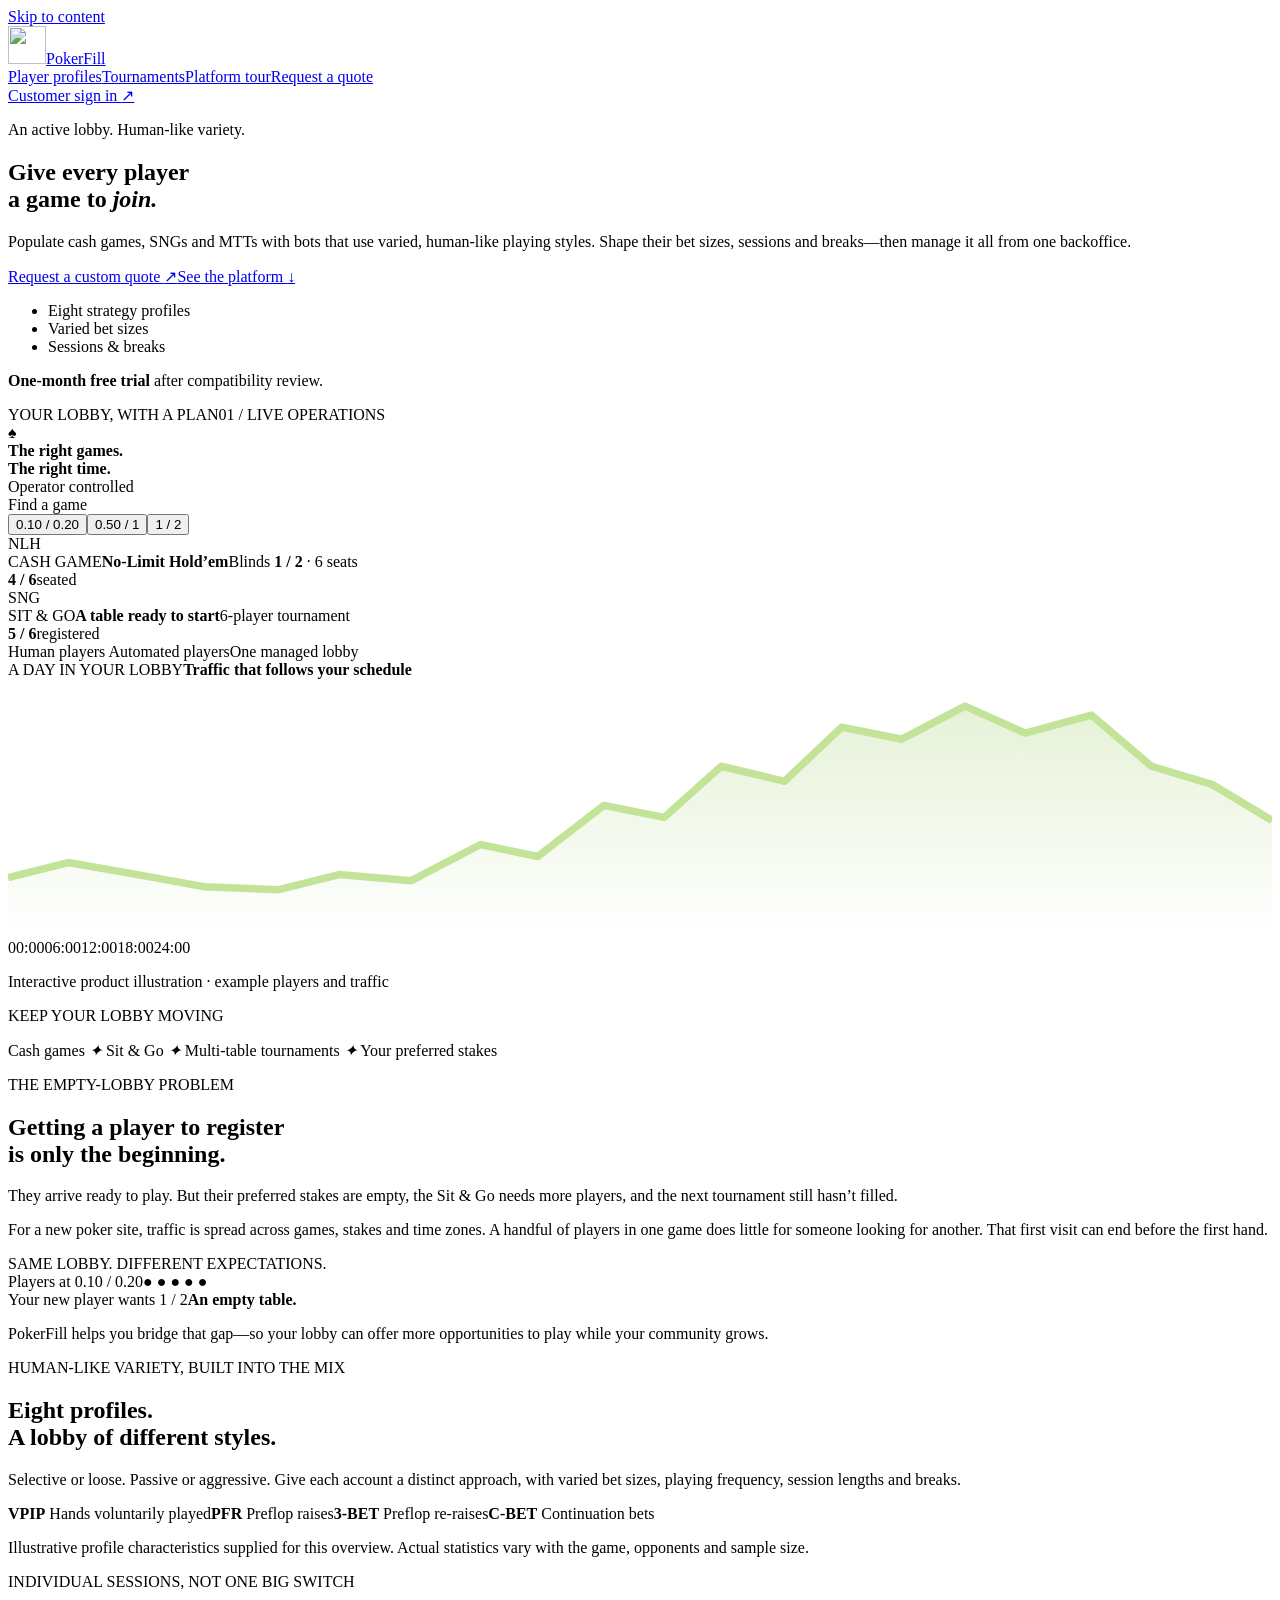
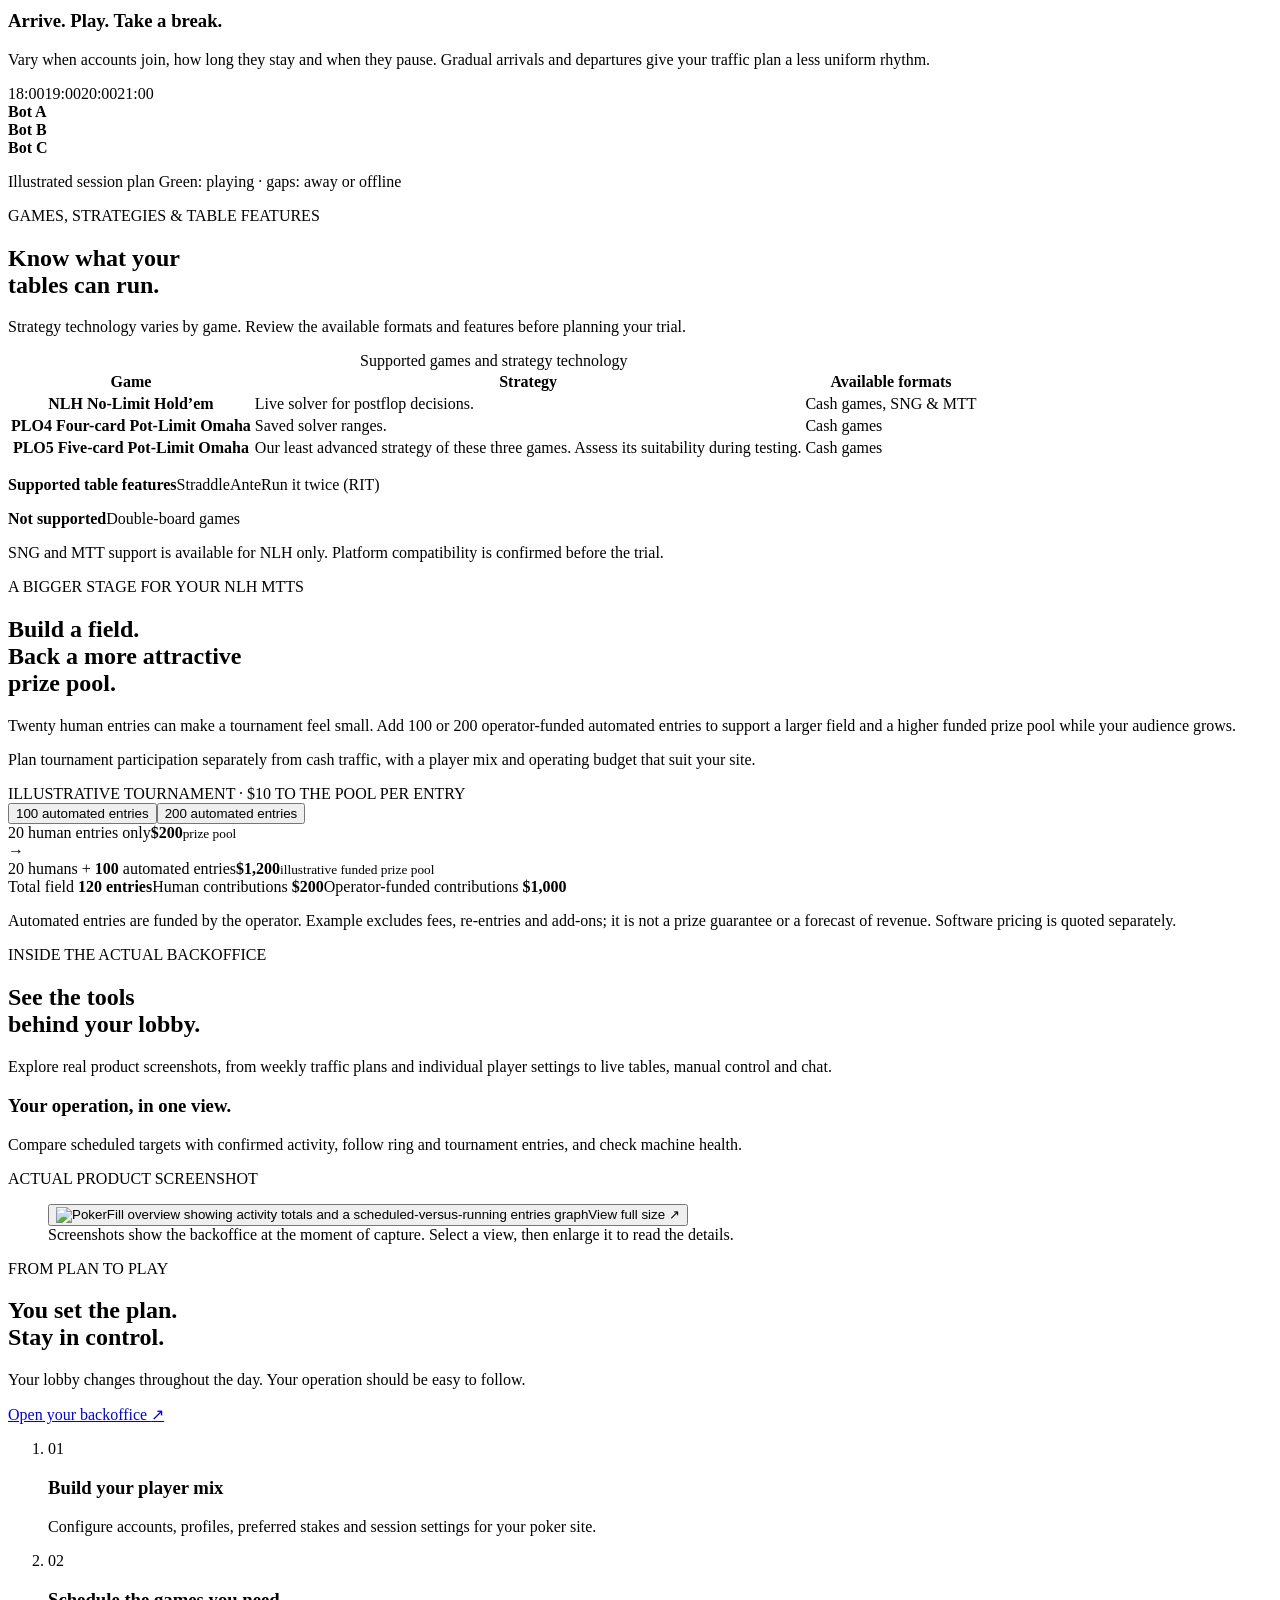
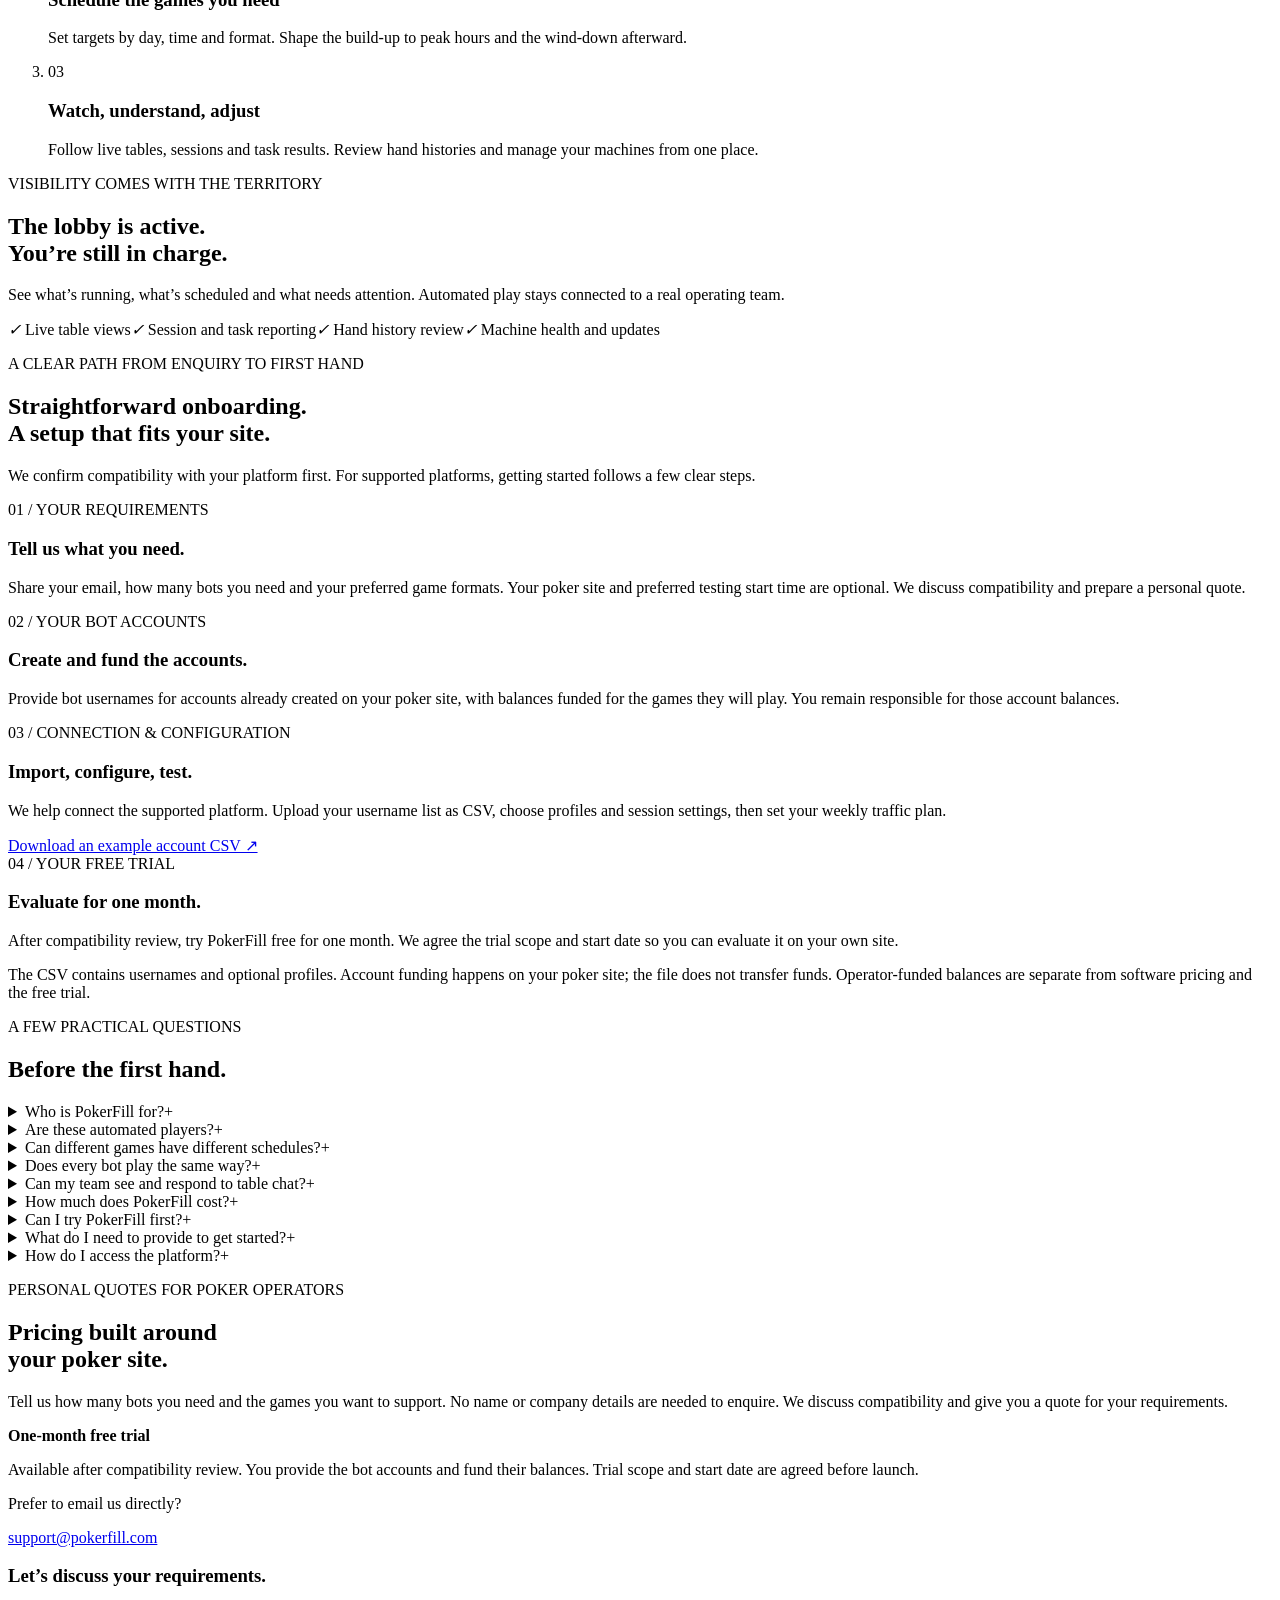
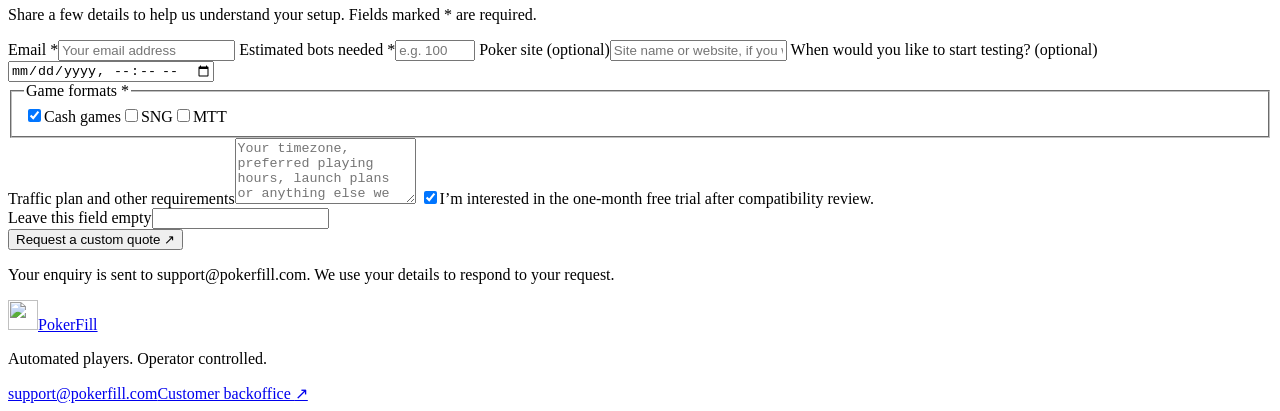
==== frontend/index.html @ 76bcf11e "Simplify public enquiries and describe supported poker formats" ====
<!doctype html>
<html lang="en">
<head>
  <meta charset="utf-8">
  <meta name="viewport" content="width=device-width, initial-scale=1">
  <meta name="theme-color" content="#163f35">
  <meta name="description" content="PokerFill helps poker operators build an active lobby with configurable automated players, varied strategy profiles and scheduled traffic across cash games, SNGs and MTTs.">
  <title>PokerFill — Give every player a game to join</title>
  <link rel="icon" href="/mark.svg" type="image/svg+xml">
  <link rel="stylesheet" href="/home.css?v=20261104.requirements3">
  <script src="/home.js?v=20261104.requirements3" defer></script>
  <link rel="stylesheet" href="/home-showcase.css?v=20261104.requirements3">
  <script src="/home-showcase.js?v=20261104.requirements3" defer></script>
  <link rel="stylesheet" href="/home-screens.css?v=20261104.requirements3">
  <script src="/home-screens.js?v=20261104.requirements3" defer></script>
  <link rel="stylesheet" href="/home-contact.css?v=20261104.requirements3">
  <script type="module" src="/home-contact.js?v=20261104.requirements3"></script>
</head>
<body>
  <a class="skip-link" href="#main">Skip to content</a>
  <header class="site-header wrap">
    <a class="wordmark" href="/" aria-label="PokerFill home"><img src="/mark.svg" alt="" width="38" height="38"><span>PokerFill</span></a>
    <nav aria-label="Main navigation"><a href="#profiles">Player profiles</a><a href="#tournaments">Tournaments</a><a href="#platform">Platform tour</a><a href="#contact">Request a quote</a></nav>
    <a class="sign-in" href="/backoffice">Customer sign in <span aria-hidden="true">↗</span></a>
  </header>
  <main id="main">
    <section class="hero wrap" aria-labelledby="hero-title">
      <div class="hero-copy">
        <p class="eyebrow"><span class="status-dot"></span> An active lobby. Human-like variety.</p>
        <h1 id="hero-title">Give every player<br>a game to <em>join.</em></h1>
        <p class="hero-description">Populate cash games, SNGs and MTTs with bots that use varied, human-like playing styles. Shape their bet sizes, sessions and breaks—then manage it all from one backoffice.</p>
        <div class="hero-actions"><a class="button primary" href="#contact">Request a custom quote <span aria-hidden="true">↗</span></a><a class="text-link" href="#platform">See the platform <span aria-hidden="true">↓</span></a></div>
        <ul class="hero-benefits"><li>Eight strategy profiles</li><li>Varied bet sizes</li><li>Sessions &amp; breaks</li></ul><p class="hero-note"><strong>One-month free trial</strong> after compatibility review.</p>
      </div>
      <div class="hero-visual" aria-label="Illustration of a populated poker lobby">
        <div class="visual-caption"><span>YOUR LOBBY, WITH A PLAN</span><span class="caption-line"></span><span>01 / LIVE OPERATIONS</span></div>
        <div class="lobby-demo">
          <div class="demo-header"><div class="demo-mark" aria-hidden="true">♠</div><div><strong>The right games.<br>The right time.</strong></div><span class="demo-badge"><span class="status-dot"></span> Operator controlled</span></div>
          <div class="demo-selector"><span>Find a game</span><div role="group" aria-label="Illustrated lobby stakes"><button type="button" data-stake="0.10 / 0.20" aria-pressed="false">0.10 / 0.20</button><button type="button" data-stake="0.50 / 1" aria-pressed="false">0.50 / 1</button><button type="button" data-stake="1 / 2" aria-pressed="true">1 / 2</button></div></div>
          <div class="demo-table"><div class="mini-table" aria-hidden="true"><i></i><i></i><i></i><i></i><i></i><i></i><span>NLH</span></div><div><span class="table-kind">CASH GAME</span><strong>No-Limit Hold’em</strong><span class="table-description">Blinds <b data-demo-stake>1 / 2</b> · 6 seats</span></div><div class="table-state"><strong>4 / 6</strong><span>seated</span></div></div>
          <div class="demo-table"><div class="mini-table tournament" aria-hidden="true"><i></i><i></i><i></i><i></i><i></i><i></i><span>SNG</span></div><div><span class="table-kind">SIT &amp; GO</span><strong>A table ready to start</strong><span class="table-description">6-player tournament</span></div><div class="table-state"><strong>5 / 6</strong><span>registered</span></div></div>
          <div class="demo-legend"><span><i class="human-dot"></i> Human players</span><span><i class="bot-dot"></i> Automated players</span><span>One managed lobby</span></div>
          <div class="traffic-preview"><div><span class="table-kind">A DAY IN YOUR LOBBY</span><strong>Traffic that follows your schedule</strong></div><svg viewBox="0 0 420 85" role="img" aria-label="Illustrated traffic rising toward evening peak hours"><defs><linearGradient id="traffic-fill" x1="0" y1="0" x2="0" y2="1"><stop stop-color="#b7d98c" stop-opacity=".35"/><stop offset="1" stop-color="#b7d98c" stop-opacity="0"/></linearGradient></defs><path d="M0 66 20 61 43 65 65 69 90 70 110 65 134 67 157 55 176 59 198 42 218 46 237 29 258 34 277 16 297 20 318 9 338 18 360 12 380 29 400 35 420 47V85H0Z" fill="url(#traffic-fill)"/><path d="M0 66 20 61 43 65 65 69 90 70 110 65 134 67 157 55 176 59 198 42 218 46 237 29 258 34 277 16 297 20 318 9 338 18 360 12 380 29 400 35 420 47" fill="none" stroke="#c3e498" stroke-width="2.5" stroke-linejoin="round"/></svg><div class="chart-times"><span>00:00</span><span>06:00</span><span>12:00</span><span>18:00</span><span>24:00</span></div></div>
        </div>
        <p class="illustration-note">Interactive product illustration · example players and traffic</p>
      </div>
    </section>
    <div class="format-strip"><div class="wrap"><span>KEEP YOUR LOBBY MOVING</span><p>Cash games <i>✦</i> Sit &amp; Go <i>✦</i> Multi-table tournaments <i>✦</i> Your preferred stakes</p></div></div>
    <section id="opportunity" class="opportunity wrap section-space">
      <div class="section-intro"><p class="eyebrow">THE EMPTY-LOBBY PROBLEM</p><h2>Getting a player to register<br>is only the beginning.</h2></div>
      <div class="opportunity-body"><p class="large-copy">They arrive ready to play. But their preferred stakes are empty, the Sit &amp; Go needs more players, and the next tournament still hasn’t filled.</p><p>For a new poker site, traffic is spread across games, stakes and time zones. A handful of players in one game does little for someone looking for another. That first visit can end before the first hand.</p><div class="stake-story"><span class="story-label">SAME LOBBY. DIFFERENT EXPECTATIONS.</span><div><span>Players at 0.10 / 0.20</span><span class="story-seats" aria-label="Five players">● ● ● ● ●</span></div><div><span>Your new player wants 1 / 2</span><strong>An empty table.</strong></div></div><p class="opportunity-answer">PokerFill helps you bridge that gap—so your lobby can offer more opportunities to play while your community grows.</p></div>
    </section>
    <section id="profiles" class="profiles-section wrap section-space">
      <div class="platform-heading"><div><p class="eyebrow">HUMAN-LIKE VARIETY, BUILT INTO THE MIX</p><h2>Eight profiles.<br>A lobby of different styles.</h2></div><p>Selective or loose. Passive or aggressive. Give each account a distinct approach, with varied bet sizes, playing frequency, session lengths and breaks.</p></div>
      <div class="profile-key"><span><i class="metric-0"></i><b>VPIP</b> Hands voluntarily played</span><span><i class="metric-1"></i><b>PFR</b> Preflop raises</span><span><i class="metric-2"></i><b>3-BET</b> Preflop re-raises</span><span><i class="metric-3"></i><b>C-BET</b> Continuation bets</span></div>
      <div id="profile-catalog" class="profile-catalog"></div>
      <p class="example-note">Illustrative profile characteristics supplied for this overview. Actual statistics vary with the game, opponents and sample size.</p>
      <div class="session-rhythm"><div><p class="eyebrow">INDIVIDUAL SESSIONS, NOT ONE BIG SWITCH</p><h3>Arrive. Play. Take a break.</h3><p>Vary when accounts join, how long they stay and when they pause. Gradual arrivals and departures give your traffic plan a less uniform rhythm.</p></div><div class="rhythm-timeline" aria-label="Illustrative account sessions with breaks"><div class="rhythm-times"><span>18:00</span><span>19:00</span><span>20:00</span><span>21:00</span></div><div><b>Bot A</b><span><i class="rhythm-session ra"></i><i class="rhythm-session rb"></i></span></div><div><b>Bot B</b><span><i class="rhythm-session rc"></i><i class="rhythm-session rd"></i></span></div><div><b>Bot C</b><span><i class="rhythm-session re"></i><i class="rhythm-session rf"></i></span></div><p>Illustrated session plan <span>Green: playing · gaps: away or offline</span></p></div></div>
    </section>
    <section id="game-support" class="game-support wrap section-space" aria-labelledby="game-support-title">
      <div class="platform-heading"><div><p class="eyebrow">GAMES, STRATEGIES &amp; TABLE FEATURES</p><h2 id="game-support-title">Know what your<br>tables can run.</h2></div><p>Strategy technology varies by game. Review the available formats and features before planning your trial.</p></div>
      <div class="game-support-table"><table><caption class="support-caption">Supported games and strategy technology</caption><thead><tr><th scope="col">Game</th><th scope="col">Strategy</th><th scope="col">Available formats</th></tr></thead><tbody>
        <tr><th scope="row">NLH <span>No-Limit Hold’em</span></th><td>Live solver for postflop decisions.</td><td>Cash games, SNG &amp; MTT</td></tr>
        <tr><th scope="row">PLO4 <span>Four-card Pot-Limit Omaha</span></th><td>Saved solver ranges.</td><td>Cash games</td></tr>
        <tr><th scope="row">PLO5 <span>Five-card Pot-Limit Omaha</span></th><td>Our least advanced strategy of these three games. Assess its suitability during testing.</td><td>Cash games</td></tr>
      </tbody></table></div>
      <div class="support-features"><p><strong>Supported table features</strong><span>Straddle</span><span>Ante</span><span>Run it twice (RIT)</span></p><p class="support-limit"><strong>Not supported</strong><span>Double-board games</span></p></div>
      <p class="support-note">SNG and MTT support is available for NLH only. Platform compatibility is confirmed before the trial.</p>
    </section>
    <section id="tournaments" class="mtt-section"><div class="wrap mtt-layout"><div><p class="eyebrow">A BIGGER STAGE FOR YOUR NLH MTTS</p><h2>Build a field.<br>Back a more attractive<br>prize pool.</h2><p>Twenty human entries can make a tournament feel small. Add 100 or 200 operator-funded automated entries to support a larger field and a higher funded prize pool while your audience grows.</p><p>Plan tournament participation separately from cash traffic, with a player mix and operating budget that suit your site.</p></div><div class="mtt-calculator"><span class="table-kind">ILLUSTRATIVE TOURNAMENT · $10 TO THE POOL PER ENTRY</span><div class="mtt-options" role="group" aria-label="Example operator-funded entries"><button type="button" data-mtt-bots="100" aria-pressed="true">100 automated entries</button><button type="button" data-mtt-bots="200" aria-pressed="false">200 automated entries</button></div><div class="mtt-comparison"><div><span>20 human entries only</span><strong>$200</strong><small>prize pool</small></div><span class="mtt-arrow" aria-hidden="true">→</span><div class="mtt-total" aria-live="polite"><span>20 humans + <b data-mtt-count>100</b> automated entries</span><strong data-mtt-pool>$1,200</strong><small>illustrative funded prize pool</small></div></div><div class="mtt-breakdown" aria-live="polite"><span>Total field <b><span data-mtt-field>120</span> entries</b></span><span>Human contributions <b>$200</b></span><span>Operator-funded contributions <b data-mtt-funding>$1,000</b></span></div><p class="mtt-note">Automated entries are funded by the operator. Example excludes fees, re-entries and add-ons; it is not a prize guarantee or a forecast of revenue. Software pricing is quoted separately.</p></div></div></section>
    <section id="platform" class="product-tour wrap section-space">
      <div class="platform-heading"><div><p class="eyebrow">INSIDE THE ACTUAL BACKOFFICE</p><h2>See the tools<br>behind your lobby.</h2></div><p>Explore real product screenshots, from weekly traffic plans and individual player settings to live tables, manual control and chat.</p></div>
      <div id="screenshot-tabs" class="screen-tabs" role="tablist" aria-label="Backoffice screenshots"></div>
      <section id="screenshot-panel" class="screen-panel" role="tabpanel" aria-labelledby="screen-tab-overview">
        <div class="screen-panel-heading"><div><h3 id="screenshot-title">Your operation, in one view.</h3><p id="screenshot-description">Compare scheduled targets with confirmed activity, follow ring and tournament entries, and check machine health.</p></div><span>ACTUAL PRODUCT SCREENSHOT</span></div>
        <figure><button type="button" id="screenshot-open" class="screen-open" aria-label="Enlarge overview screenshot"><img id="screenshot-image" src="/product-shots/overview.png" alt="PokerFill overview showing activity totals and a scheduled-versus-running entries graph" width="2344" height="1768" loading="lazy" decoding="async"><span aria-hidden="true">View full size ↗</span></button><figcaption>Screenshots show the backoffice at the moment of capture. Select a view, then enlarge it to read the details.</figcaption></figure>
        <noscript><p class="screenshot-noscript">View the <a href="/product-shots/overview.png">overview</a>, <a href="/product-shots/weekly_schedule.png">weekly schedule</a>, <a href="/product-shots/live_table_manual_control_on.png">manual controls</a> or <a href="/product-shots/chat.png">chat page</a> in full size.</p></noscript>
      </section>
      <dialog id="screenshot-dialog" class="screenshot-dialog" aria-labelledby="screenshot-dialog-title"><header><h3 id="screenshot-dialog-title">Overview</h3><button type="button" id="screenshot-close" autofocus>Close ×</button></header><div id="screenshot-viewport" class="screenshot-viewport" tabindex="0" aria-label="Screenshot, scroll to inspect when zoomed"><img id="screenshot-full" alt=""></div><footer><button type="button" id="screenshot-prev">← Previous</button><p id="screenshot-position" aria-live="polite">1 / 8</p><button type="button" id="screenshot-next">Next →</button><button type="button" id="screenshot-zoom" aria-pressed="false">Zoom in</button></footer></dialog>
    </section>
    <section id="how-it-works" class="workflow wrap section-space"><div class="workflow-intro"><p class="eyebrow">FROM PLAN TO PLAY</p><h2>You set the plan.<br>Stay in control.</h2><p>Your lobby changes throughout the day. Your operation should be easy to follow.</p><a class="text-link" href="/backoffice">Open your backoffice <span aria-hidden="true">↗</span></a></div><ol class="workflow-steps"><li><span>01</span><div><h3>Build your player mix</h3><p>Configure accounts, profiles, preferred stakes and session settings for your poker site.</p></div></li><li><span>02</span><div><h3>Schedule the games you need</h3><p>Set targets by day, time and format. Shape the build-up to peak hours and the wind-down afterward.</p></div></li><li><span>03</span><div><h3>Watch, understand, adjust</h3><p>Follow live tables, sessions and task results. Review hand histories and manage your machines from one place.</p></div></li></ol></section>
    <section class="control-section"><div class="wrap control-inner"><div><p class="eyebrow">VISIBILITY COMES WITH THE TERRITORY</p><h2>The lobby is active.<br>You’re still in charge.</h2><p>See what’s running, what’s scheduled and what needs attention. Automated play stays connected to a real operating team.</p></div><div class="control-list"><span><i aria-hidden="true">✓</i> Live table views</span><span><i aria-hidden="true">✓</i> Session and task reporting</span><span><i aria-hidden="true">✓</i> Hand history review</span><span><i aria-hidden="true">✓</i> Machine health and updates</span></div></div></section>
    <section id="getting-started" class="onboarding"><div class="wrap"><div class="onboarding-heading"><div><p class="eyebrow">A CLEAR PATH FROM ENQUIRY TO FIRST HAND</p><h2>Straightforward onboarding.<br>A setup that fits your site.</h2></div><p>We confirm compatibility with your platform first. For supported platforms, getting started follows a few clear steps.</p></div><div class="onboarding-grid">
      <article><span>01 / YOUR REQUIREMENTS</span><h3>Tell us what you need.</h3><p>Share your email, how many bots you need and your preferred game formats. Your poker site and preferred testing start time are optional. We discuss compatibility and prepare a personal quote.</p></article>
      <article><span>02 / YOUR BOT ACCOUNTS</span><h3>Create and fund the accounts.</h3><p>Provide bot usernames for accounts already created on your poker site, with balances funded for the games they will play. You remain responsible for those account balances.</p></article>
      <article><span>03 / CONNECTION &amp; CONFIGURATION</span><h3>Import, configure, test.</h3><p>We help connect the supported platform. Upload your username list as CSV, choose profiles and session settings, then set your weekly traffic plan.</p><a href="/bot-account-template.csv" download="pokerfill-bot-accounts.csv">Download an example account CSV ↗</a></article>
      <article><span>04 / YOUR FREE TRIAL</span><h3>Evaluate for one month.</h3><p>After compatibility review, try PokerFill free for one month. We agree the trial scope and start date so you can evaluate it on your own site.</p></article>
      </div><p class="onboarding-note">The CSV contains usernames and optional profiles. Account funding happens on your poker site; the file does not transfer funds. Operator-funded balances are separate from software pricing and the free trial.</p></div></section>
    <section class="faq wrap section-space"><div><p class="eyebrow">A FEW PRACTICAL QUESTIONS</p><h2>Before the first hand.</h2></div><div class="faq-items"><details><summary>Who is PokerFill for?<span aria-hidden="true">+</span></summary><p>Poker site operators who need to support game availability while building their human player base, or fill gaps across particular games, stakes and hours.</p></details><details><summary>Are these automated players?<span aria-hidden="true">+</span></summary><p>Yes. PokerFill manages poker bots with configurable strategy profiles and operating schedules. The operator controls their deployment and how automated players are presented to the site’s customers.</p></details><details><summary>Can different games have different schedules?<span aria-hidden="true">+</span></summary><p>Yes. Cash games, Sit &amp; Go and MTTs have separate weekly targets. Account settings and stake bands let you tune where your automated players participate.</p></details><details><summary>Does every bot play the same way?<span aria-hidden="true">+</span></summary><p>No. Accounts can use different strategy profiles, betting styles, playing frequencies and session settings. You can build a varied player mix rather than one uniform style.</p></details><details><summary>Can my team see and respond to table chat?<span aria-hidden="true">+</span></summary><p>Yes. Your team can read table chat, receive notifications of human messages, and instruct a selected bot to send a reply at its table.</p></details><details><summary>How much does PokerFill cost?<span aria-hidden="true">+</span></summary><p>We provide a personal quote after discussing your platform, the number of bots you need, the games and stakes you want to support, and your traffic plan. Contact us with your requirements to discuss pricing.</p></details><details><summary>Can I try PokerFill first?<span aria-hidden="true">+</span></summary><p>Yes. A one-month free trial is available after compatibility review. We agree the scope and start date before launch. You provide the bot accounts and fund their balances; those funds are separate from the free trial.</p></details><details><summary>What do I need to provide to get started?<span aria-hidden="true">+</span></summary><p>Your poker platform details, a list of bot usernames for accounts created and funded on your site, and your preferred games, stakes and traffic plan. We confirm compatibility first, help with the connection, and use the backoffice CSV import to add the accounts.</p></details><details><summary>How do I access the platform?<span aria-hidden="true">+</span></summary><p>Existing customers can use Customer sign in. Backoffice access is assigned by an administrator and scoped to your customer account and poker site.</p></details></div></section>
    <section id="contact" class="quote-section wrap"><div class="quote-layout"><div class="quote-copy"><p class="eyebrow">PERSONAL QUOTES FOR POKER OPERATORS</p><h2>Pricing built around<br>your poker site.</h2><p>Tell us how many bots you need and the games you want to support. No name or company details are needed to enquire. We discuss compatibility and give you a quote for your requirements.</p><div class="trial-callout"><strong>One-month free trial</strong><p>Available after compatibility review. You provide the bot accounts and fund their balances. Trial scope and start date are agreed before launch.</p></div><p>Prefer to email us directly?</p><a class="quote-email" href="mailto:support@pokerfill.com">support@pokerfill.com</a></div>
      <form id="quote-form" class="quote-form"><h3>Let’s discuss your requirements.</h3><p>Share a few details to help us understand your setup. Fields marked * are required.</p><div class="quote-fields">
        <label>Email *<input name="contact_email" type="email" autocomplete="email" required maxlength="150" placeholder="Your email address"></label>
        <label>Estimated bots needed *<input name="bots" type="number" required min="1" max="100000" step="1" placeholder="e.g. 100"></label>
        <label>Poker site (optional)<input name="site" maxlength="120" placeholder="Site name or website, if you wish to share"></label>
        <label>When would you like to start testing? (optional)<input name="preferred_start" type="datetime-local"><small id="quote-timezone"></small></label>
      </div><fieldset><legend>Game formats *</legend><div class="quote-games"><label><input type="checkbox" name="games" value="Cash games" checked>Cash games</label><label><input type="checkbox" name="games" value="SNG">SNG</label><label><input type="checkbox" name="games" value="MTT">MTT</label></div></fieldset>
      <label class="quote-notes" for="quote-notes">Traffic plan and other requirements<textarea id="quote-notes" name="notes" rows="4" maxlength="1500" placeholder="Your timezone, preferred playing hours, launch plans or anything else we should know."></textarea></label>
      <label class="quote-trial"><input type="checkbox" name="trial" checked>I’m interested in the one-month free trial after compatibility review.</label>
      <div class="quote-honeypot" aria-hidden="true"><label>Leave this field empty<input name="website" tabindex="-1" autocomplete="off"></label></div>
      <p id="quote-error" role="alert" hidden>Select at least one game format.</p><button class="quote-submit" type="submit">Request a custom quote ↗</button><p class="quote-mail-note">Your enquiry is sent to support@pokerfill.com. We use your details to respond to your request.</p><p id="quote-status" role="status" hidden></p><a id="quote-email-draft" href="mailto:support@pokerfill.com" hidden>Email your enquiry directly</a>
      <noscript><p class="quote-mail-note">Email your bot count and requirements to <a href="mailto:support@pokerfill.com">support@pokerfill.com</a>.</p></noscript></form></div></section>
  </main>
  <footer class="site-footer wrap"><a class="wordmark" href="/"><img src="/mark.svg" alt="" width="30" height="30"><span>PokerFill</span></a><p>Automated players. Operator controlled.</p><a class="quote-footer-email" href="mailto:support@pokerfill.com">support@pokerfill.com</a><a href="/backoffice">Customer backoffice <span aria-hidden="true">↗</span></a></footer>
</body>
</html>
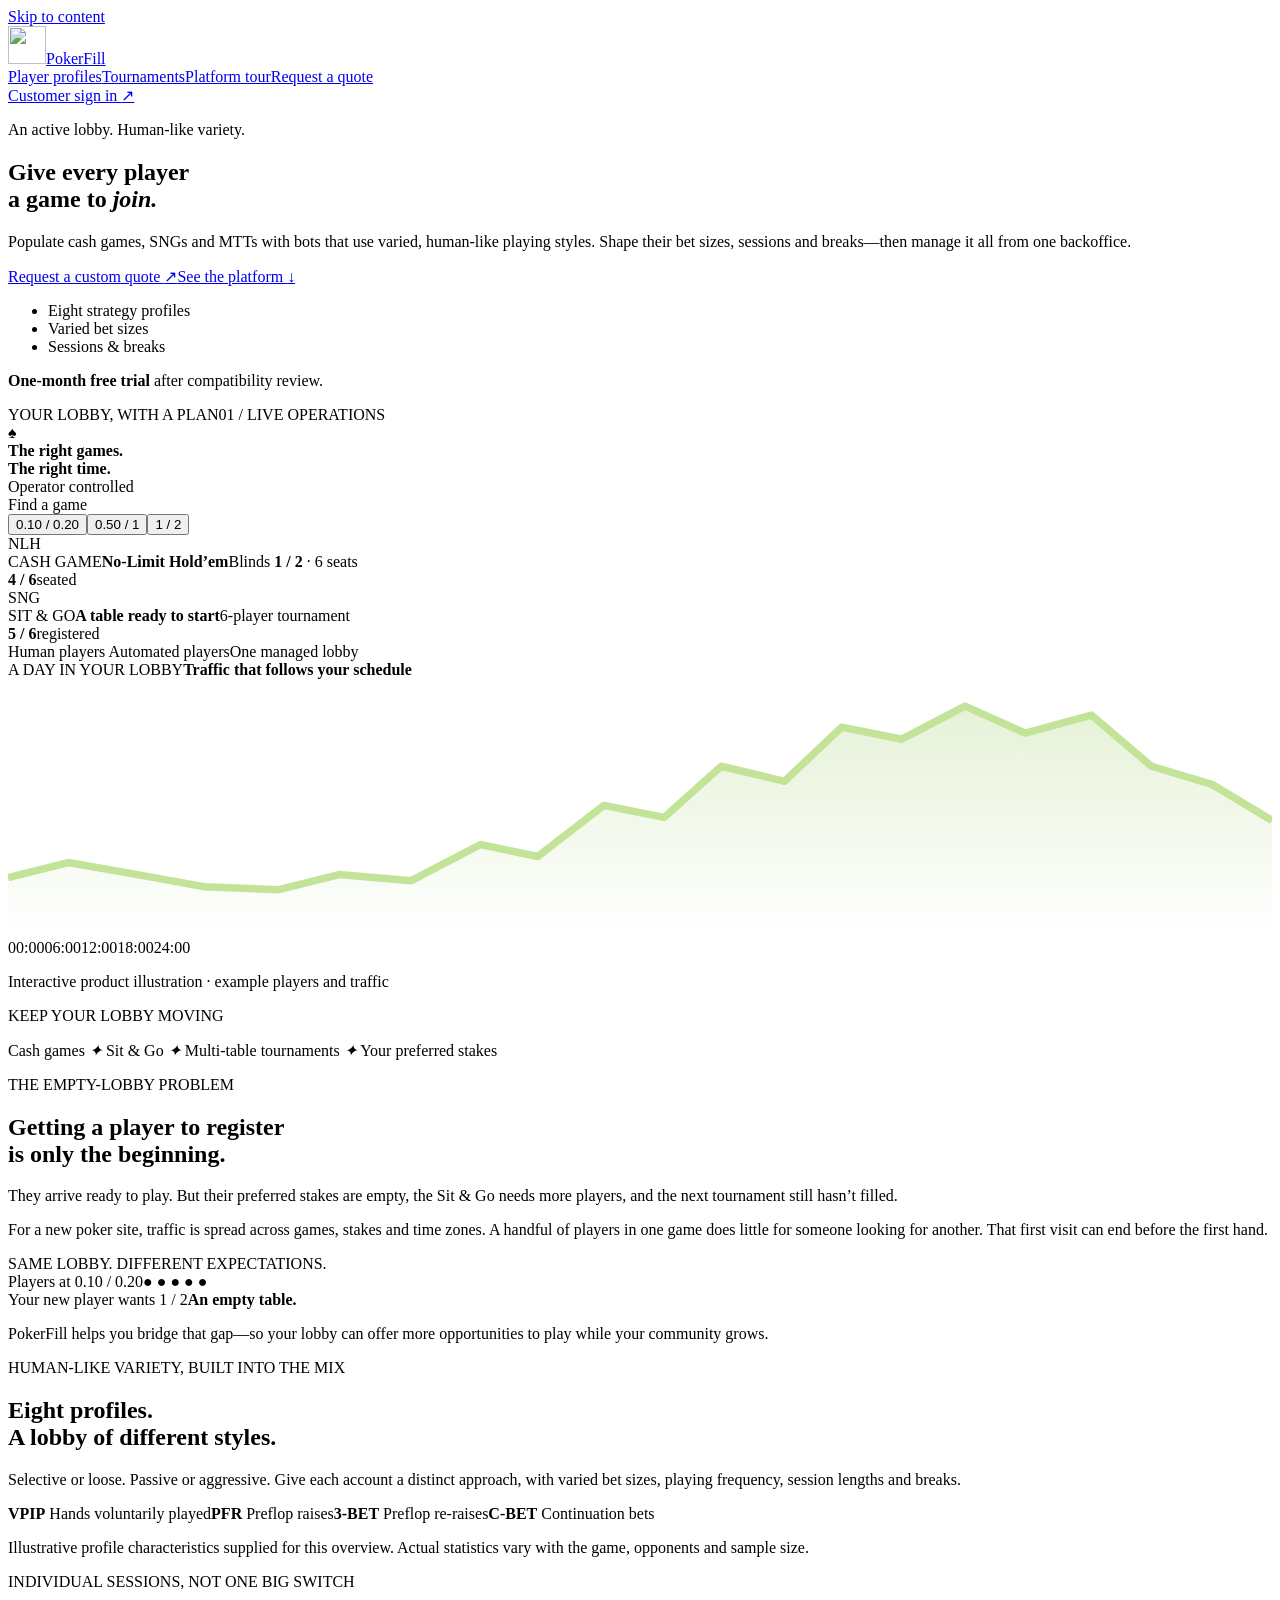
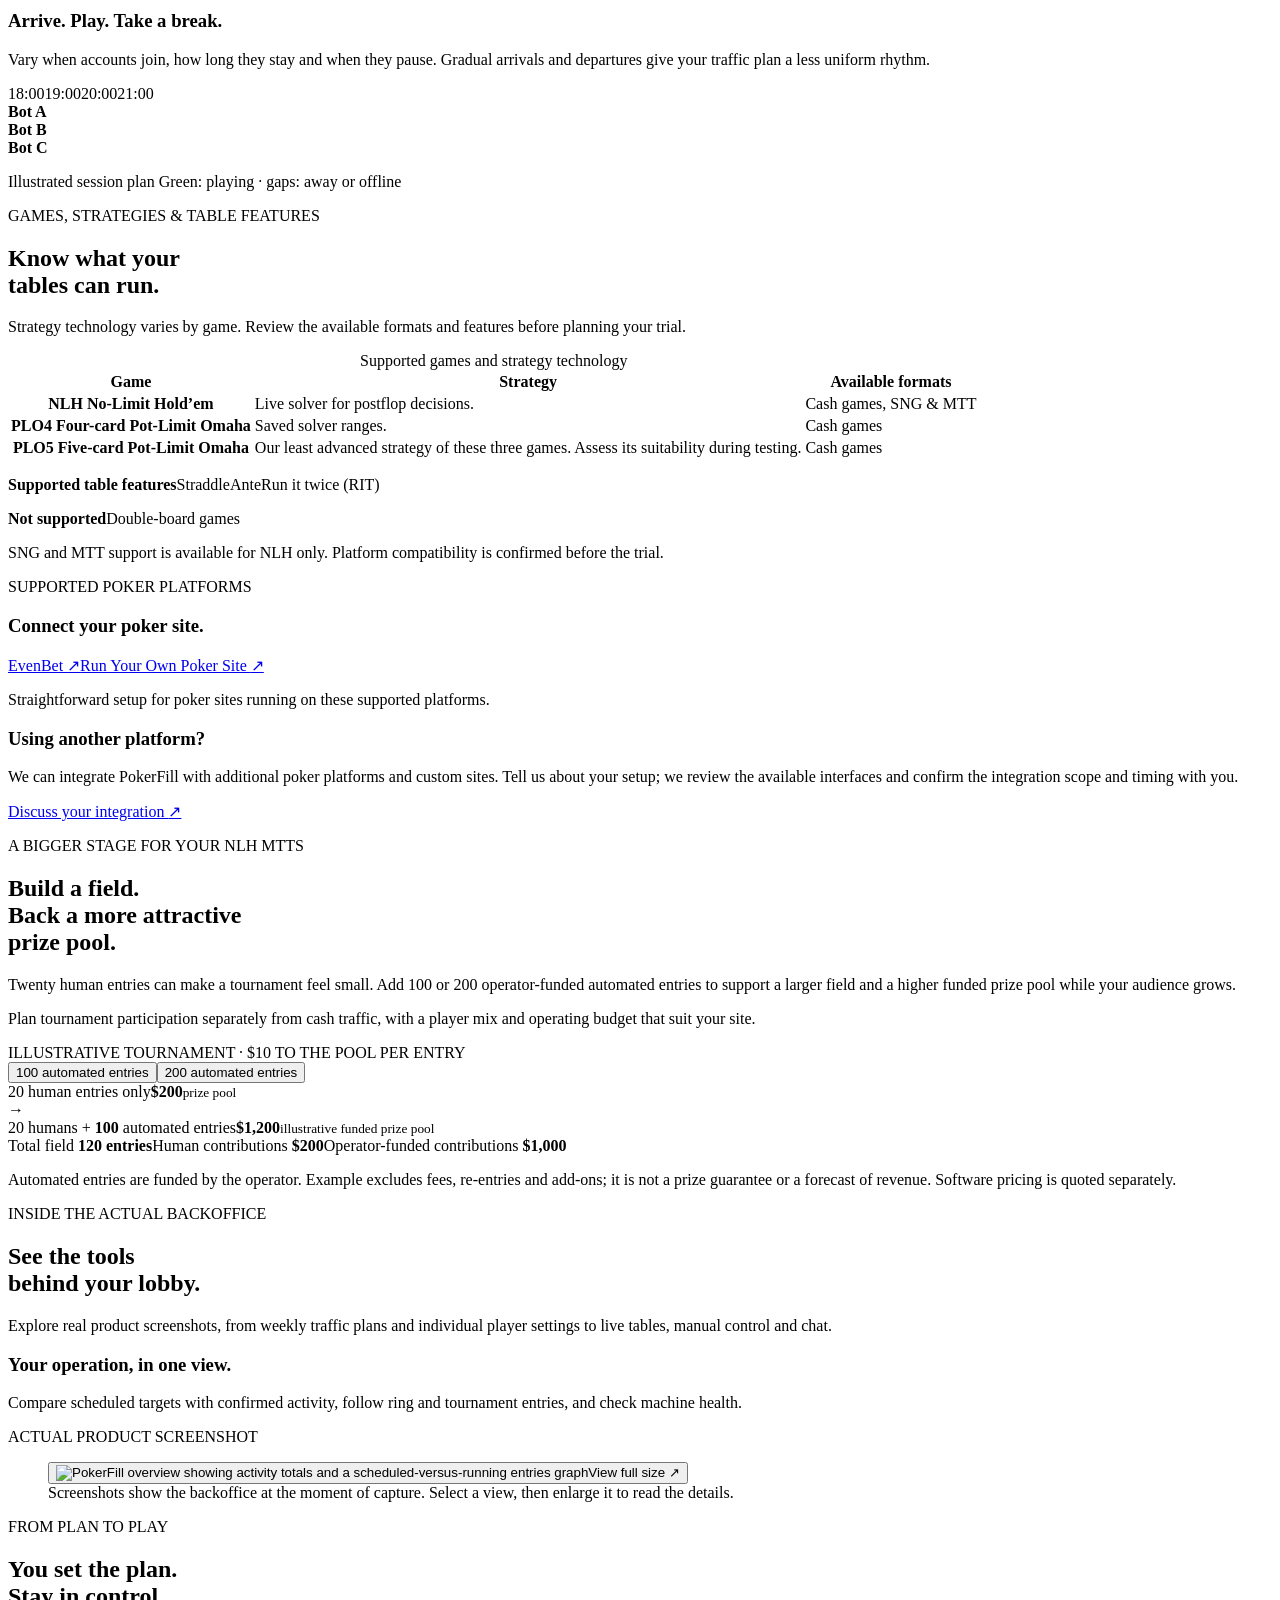
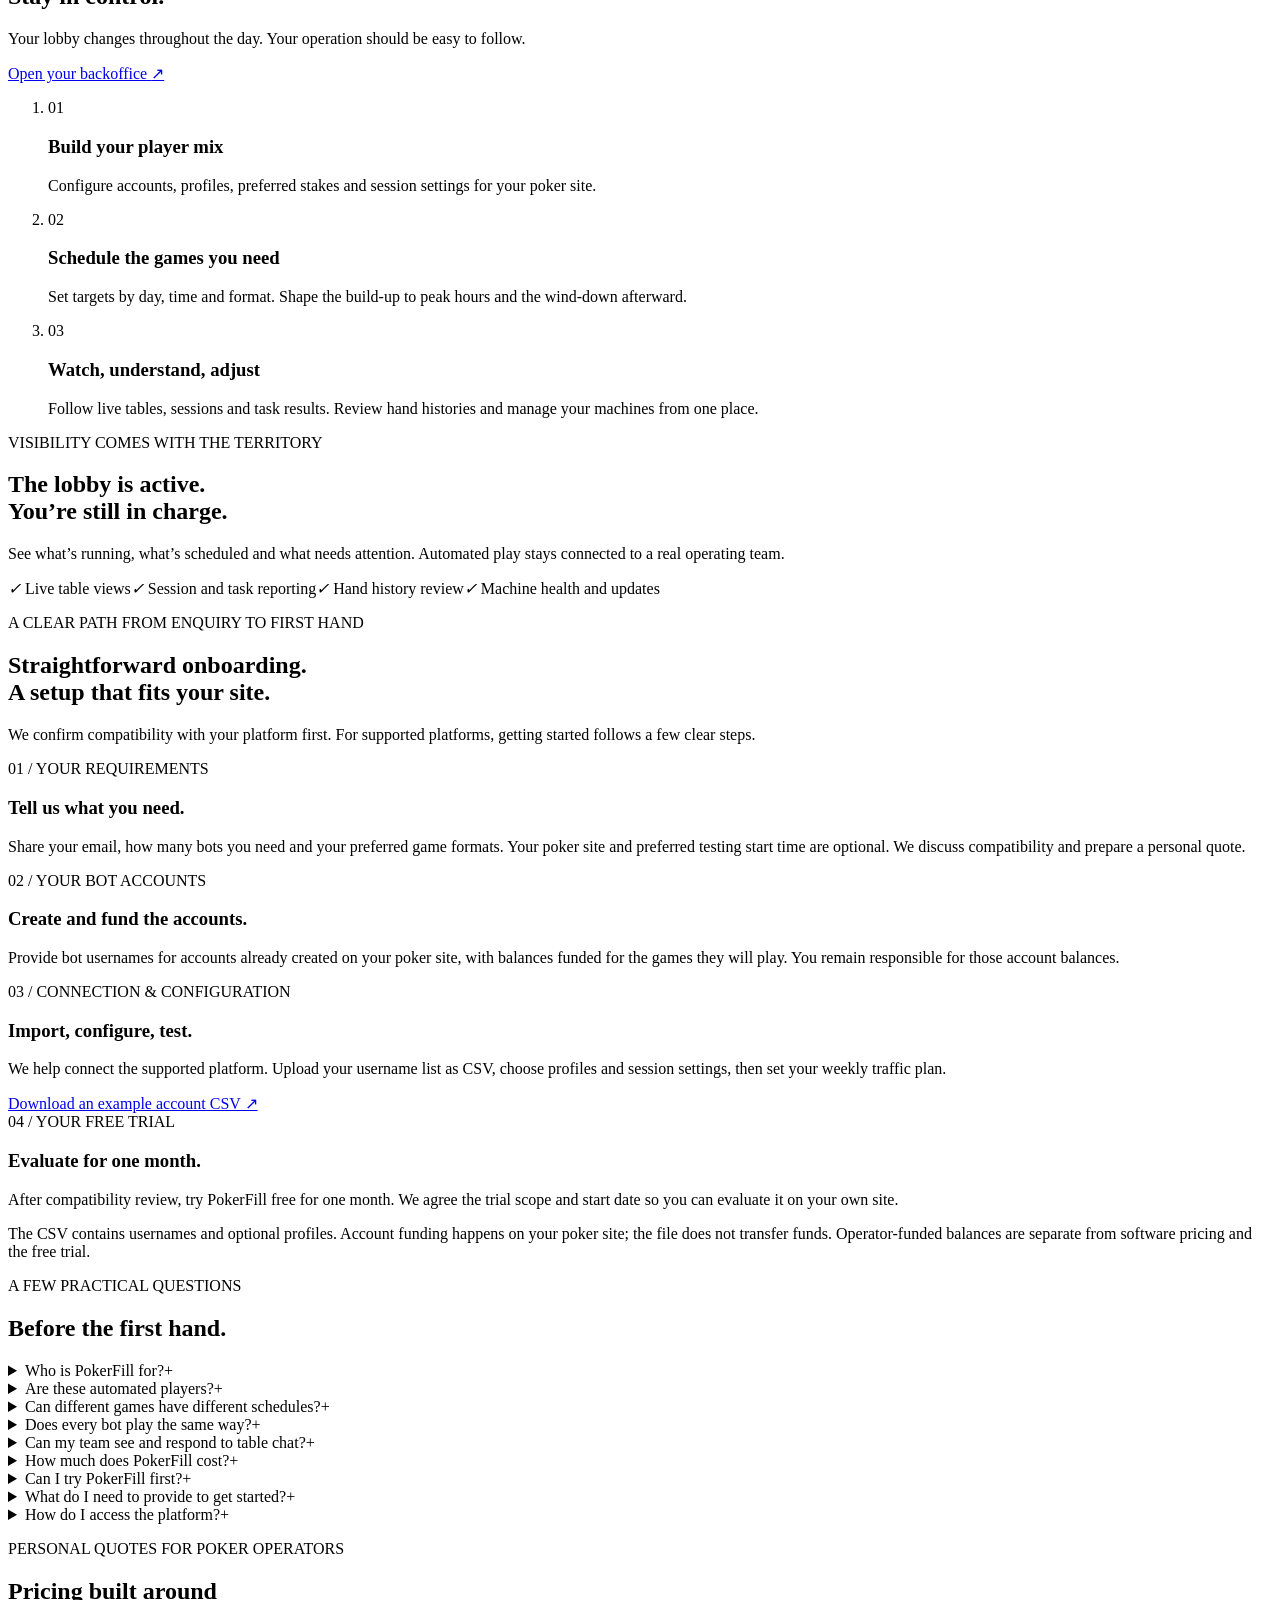
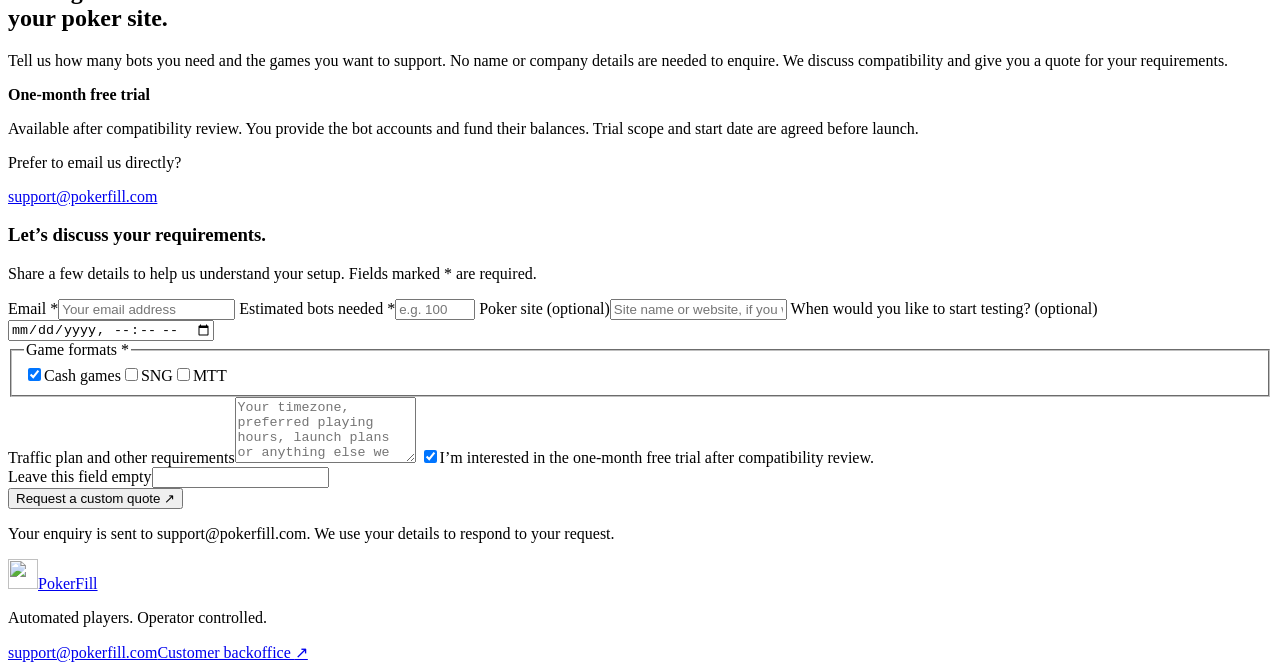
==== commit 9de05a59: "Show supported platforms and offer additional integrations" ====
--- a/frontend/index.html
+++ b/frontend/index.html
@@ -7,14 +7,14 @@
   <meta name="description" content="PokerFill helps poker operators build an active lobby with configurable automated players, varied strategy profiles and scheduled traffic across cash games, SNGs and MTTs.">
   <title>PokerFill — Give every player a game to join</title>
   <link rel="icon" href="/mark.svg" type="image/svg+xml">
-  <link rel="stylesheet" href="/home.css?v=20261104.requirements3">
-  <script src="/home.js?v=20261104.requirements3" defer></script>
-  <link rel="stylesheet" href="/home-showcase.css?v=20261104.requirements3">
-  <script src="/home-showcase.js?v=20261104.requirements3" defer></script>
-  <link rel="stylesheet" href="/home-screens.css?v=20261104.requirements3">
-  <script src="/home-screens.js?v=20261104.requirements3" defer></script>
-  <link rel="stylesheet" href="/home-contact.css?v=20261104.requirements3">
-  <script type="module" src="/home-contact.js?v=20261104.requirements3"></script>
+  <link rel="stylesheet" href="/home.css?v=20261104.platforms4">
+  <script src="/home.js?v=20261104.platforms4" defer></script>
+  <link rel="stylesheet" href="/home-showcase.css?v=20261104.platforms4">
+  <script src="/home-showcase.js?v=20261104.platforms4" defer></script>
+  <link rel="stylesheet" href="/home-screens.css?v=20261104.platforms4">
+  <script src="/home-screens.js?v=20261104.platforms4" defer></script>
+  <link rel="stylesheet" href="/home-contact.css?v=20261104.platforms4">
+  <script type="module" src="/home-contact.js?v=20261104.platforms4"></script>
 </head>
 <body>
   <a class="skip-link" href="#main">Skip to content</a>
@@ -66,6 +66,7 @@
       </tbody></table></div>
       <div class="support-features"><p><strong>Supported table features</strong><span>Straddle</span><span>Ante</span><span>Run it twice (RIT)</span></p><p class="support-limit"><strong>Not supported</strong><span>Double-board games</span></p></div>
       <p class="support-note">SNG and MTT support is available for NLH only. Platform compatibility is confirmed before the trial.</p>
+      <div class="platform-support"><div><p class="eyebrow">SUPPORTED POKER PLATFORMS</p><h3>Connect your poker site.</h3><div class="supported-platform-links"><a href="https://evenbeter.com/" target="_blank" rel="noopener noreferrer">EvenBet <span aria-hidden="true">↗</span></a><a href="https://runyourownpokersite.com/" target="_blank" rel="noopener noreferrer">Run Your Own Poker Site <span aria-hidden="true">↗</span></a></div><p>Straightforward setup for poker sites running on these supported platforms.</p></div><div><h3>Using another platform?</h3><p>We can integrate PokerFill with additional poker platforms and custom sites. Tell us about your setup; we review the available interfaces and confirm the integration scope and timing with you.</p><a class="text-link" href="#contact">Discuss your integration <span aria-hidden="true">↗</span></a></div></div>
     </section>
     <section id="tournaments" class="mtt-section"><div class="wrap mtt-layout"><div><p class="eyebrow">A BIGGER STAGE FOR YOUR NLH MTTS</p><h2>Build a field.<br>Back a more attractive<br>prize pool.</h2><p>Twenty human entries can make a tournament feel small. Add 100 or 200 operator-funded automated entries to support a larger field and a higher funded prize pool while your audience grows.</p><p>Plan tournament participation separately from cash traffic, with a player mix and operating budget that suit your site.</p></div><div class="mtt-calculator"><span class="table-kind">ILLUSTRATIVE TOURNAMENT · $10 TO THE POOL PER ENTRY</span><div class="mtt-options" role="group" aria-label="Example operator-funded entries"><button type="button" data-mtt-bots="100" aria-pressed="true">100 automated entries</button><button type="button" data-mtt-bots="200" aria-pressed="false">200 automated entries</button></div><div class="mtt-comparison"><div><span>20 human entries only</span><strong>$200</strong><small>prize pool</small></div><span class="mtt-arrow" aria-hidden="true">→</span><div class="mtt-total" aria-live="polite"><span>20 humans + <b data-mtt-count>100</b> automated entries</span><strong data-mtt-pool>$1,200</strong><small>illustrative funded prize pool</small></div></div><div class="mtt-breakdown" aria-live="polite"><span>Total field <b><span data-mtt-field>120</span> entries</b></span><span>Human contributions <b>$200</b></span><span>Operator-funded contributions <b data-mtt-funding>$1,000</b></span></div><p class="mtt-note">Automated entries are funded by the operator. Example excludes fees, re-entries and add-ons; it is not a prize guarantee or a forecast of revenue. Software pricing is quoted separately.</p></div></div></section>
     <section id="platform" class="product-tour wrap section-space">
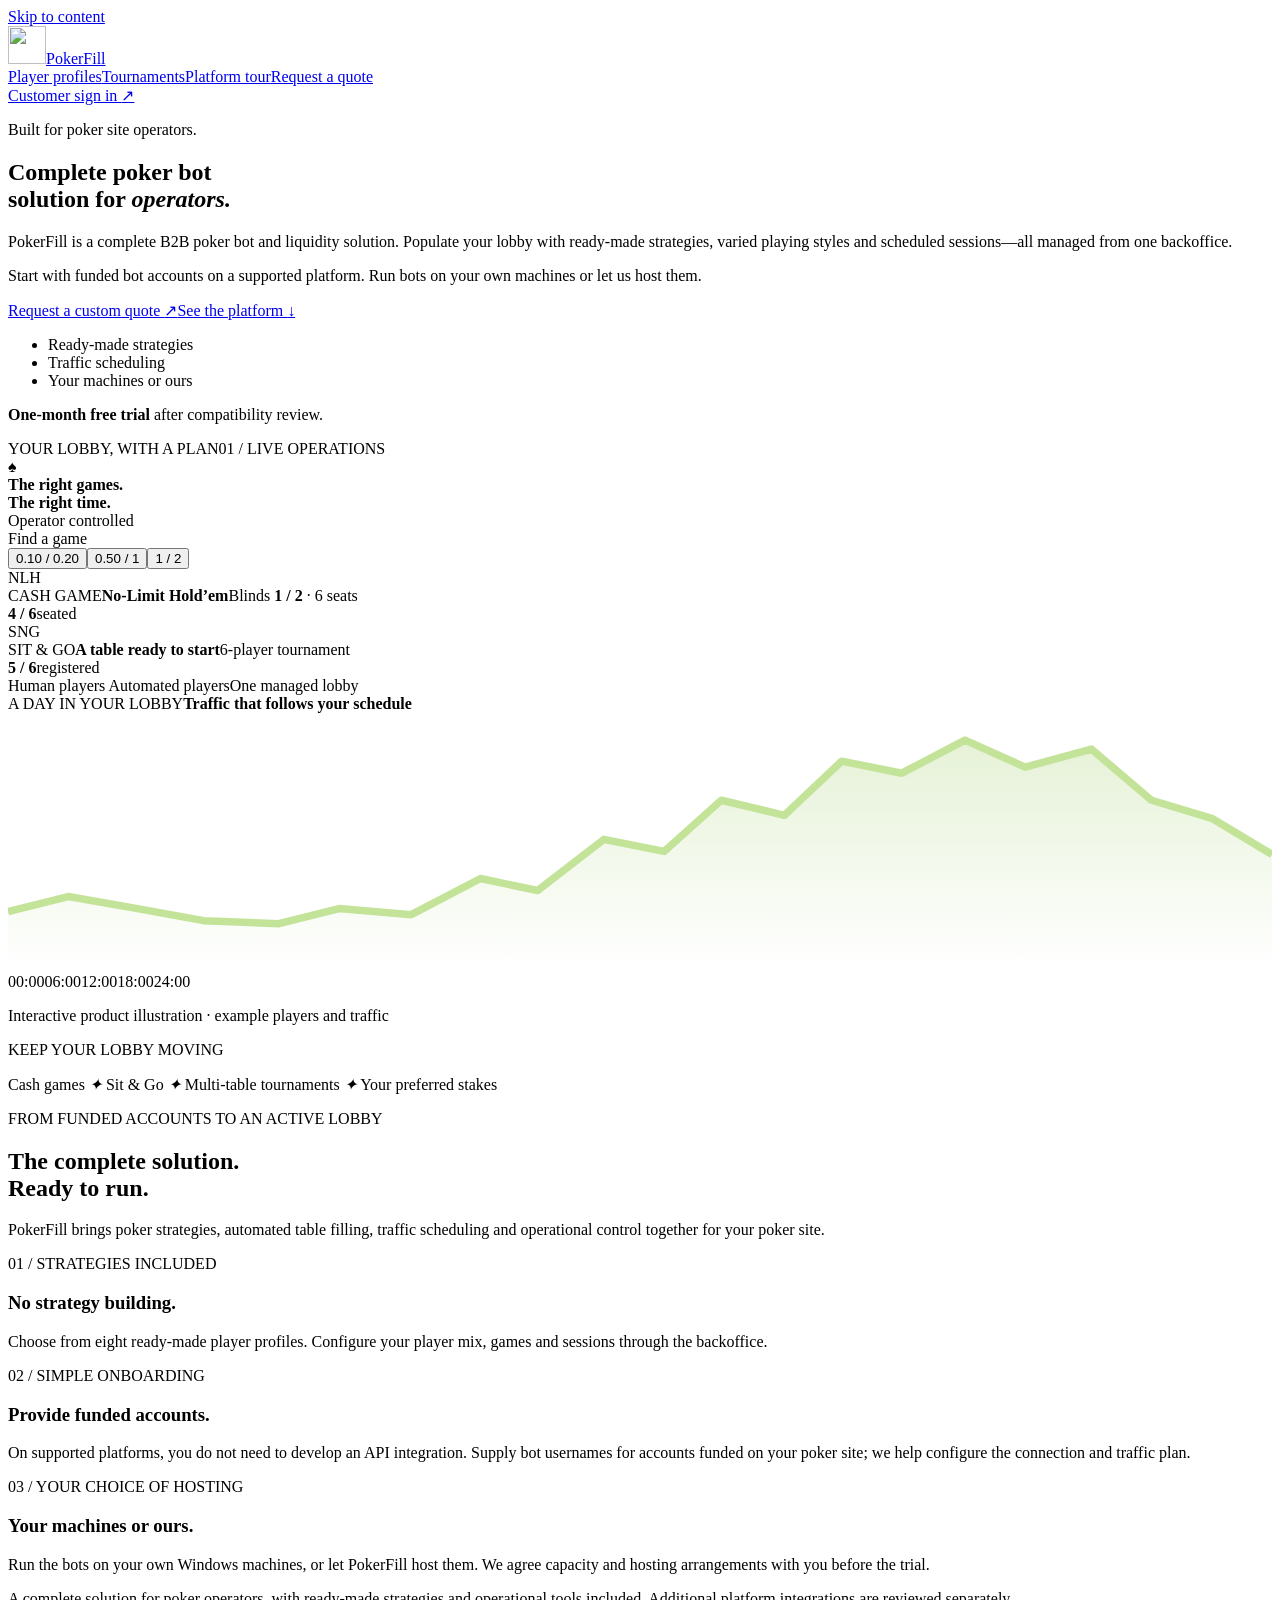
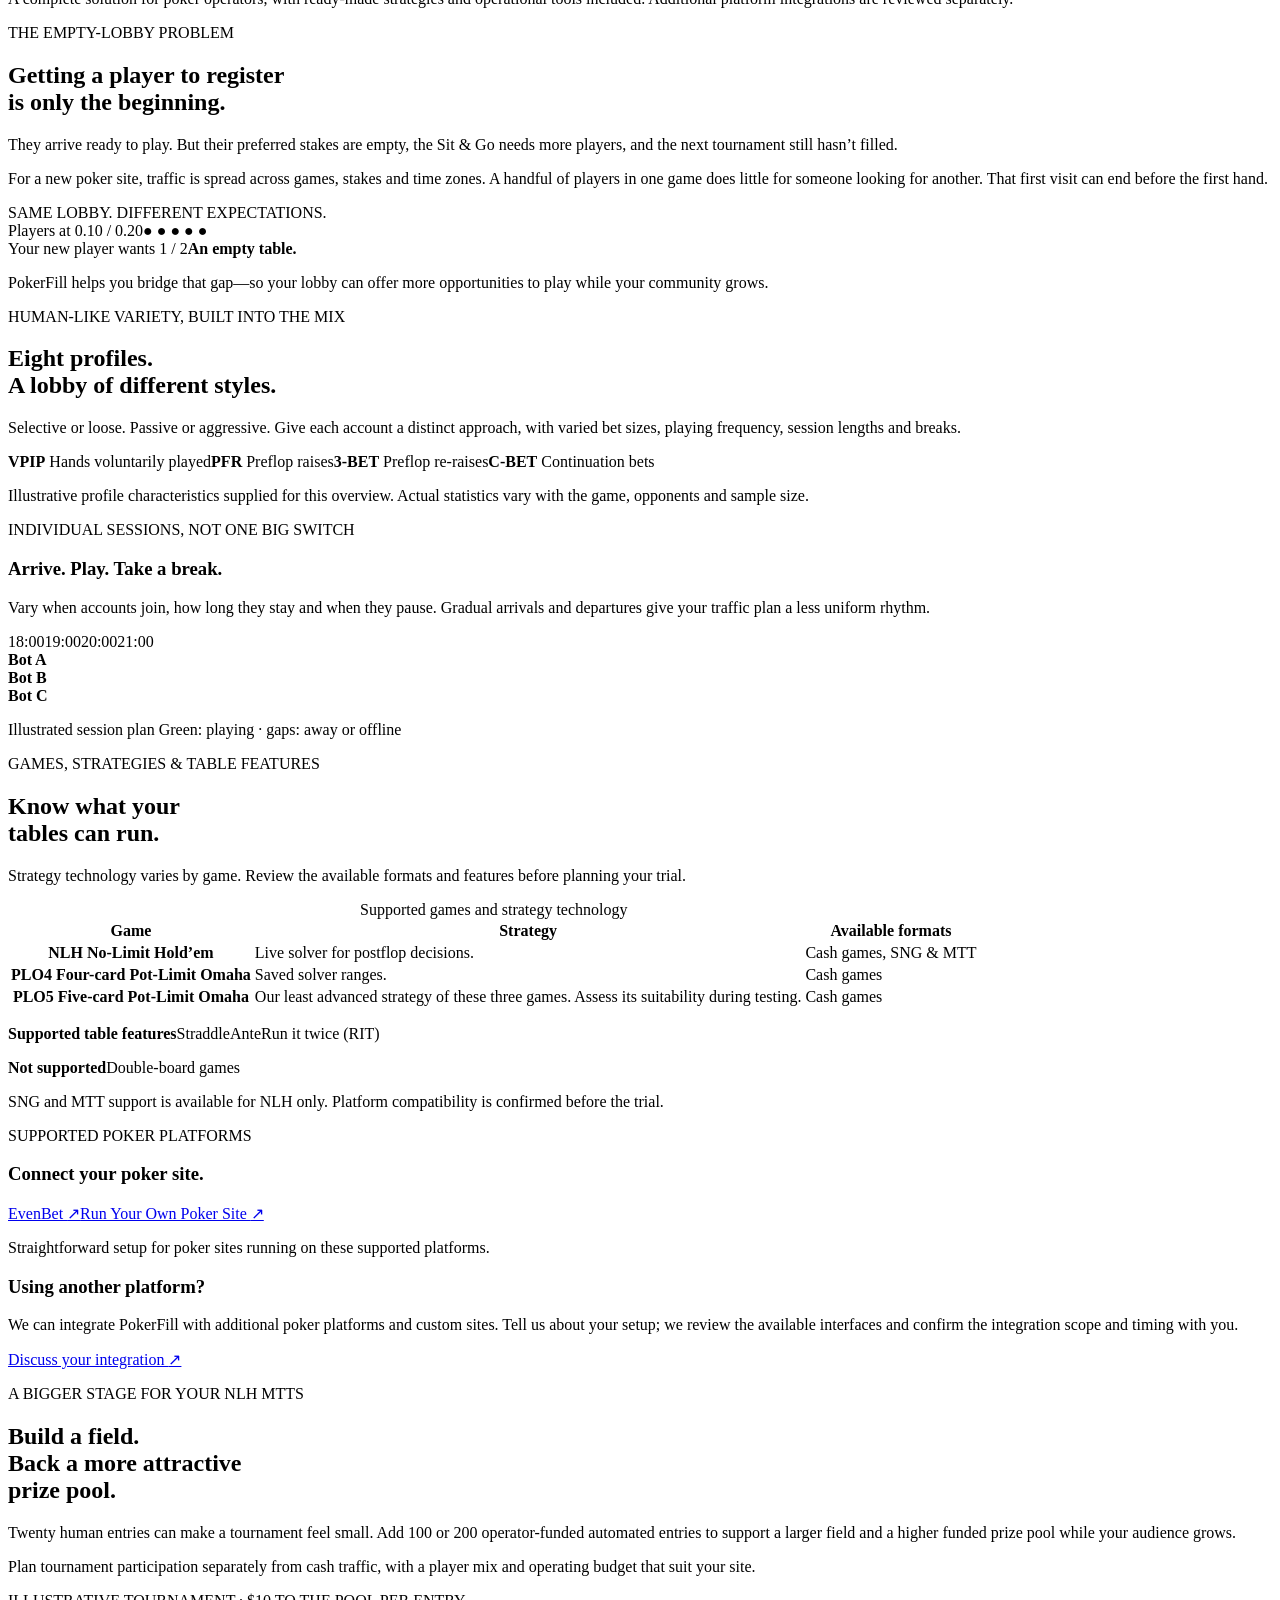
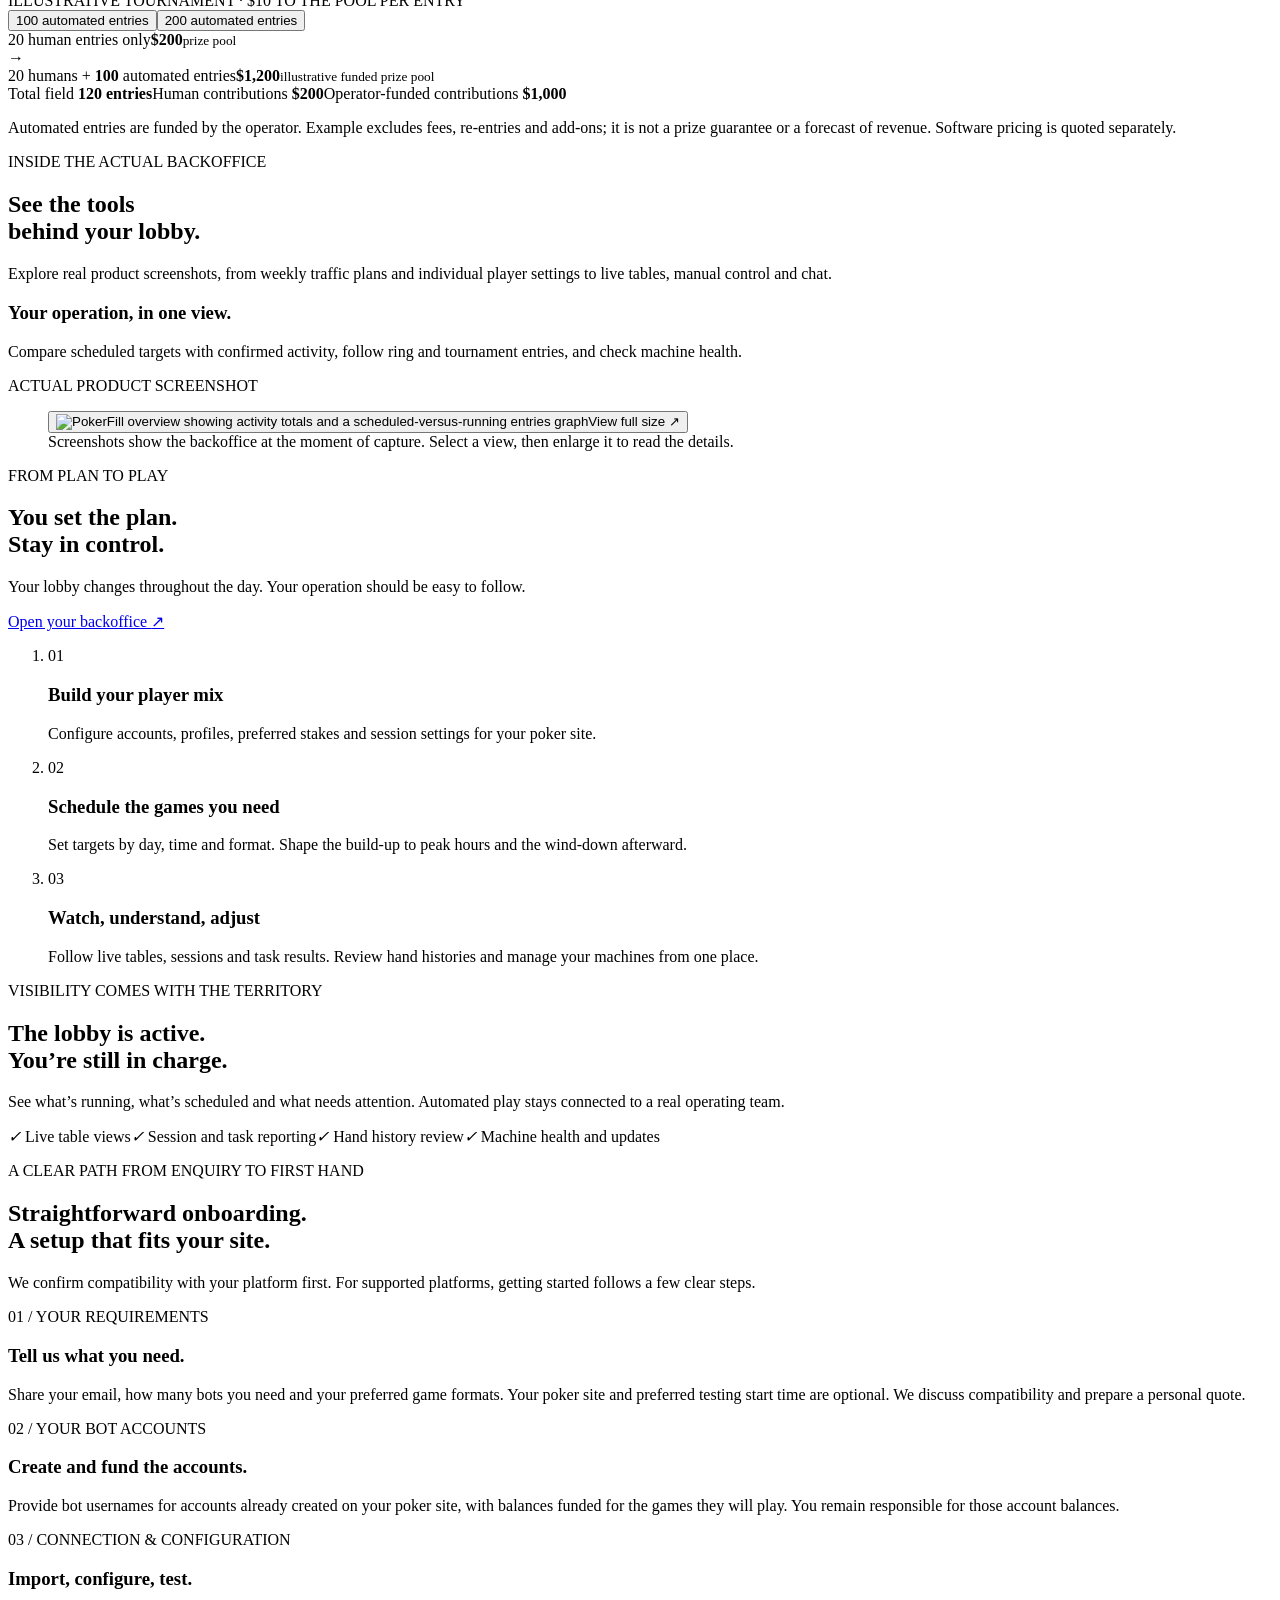
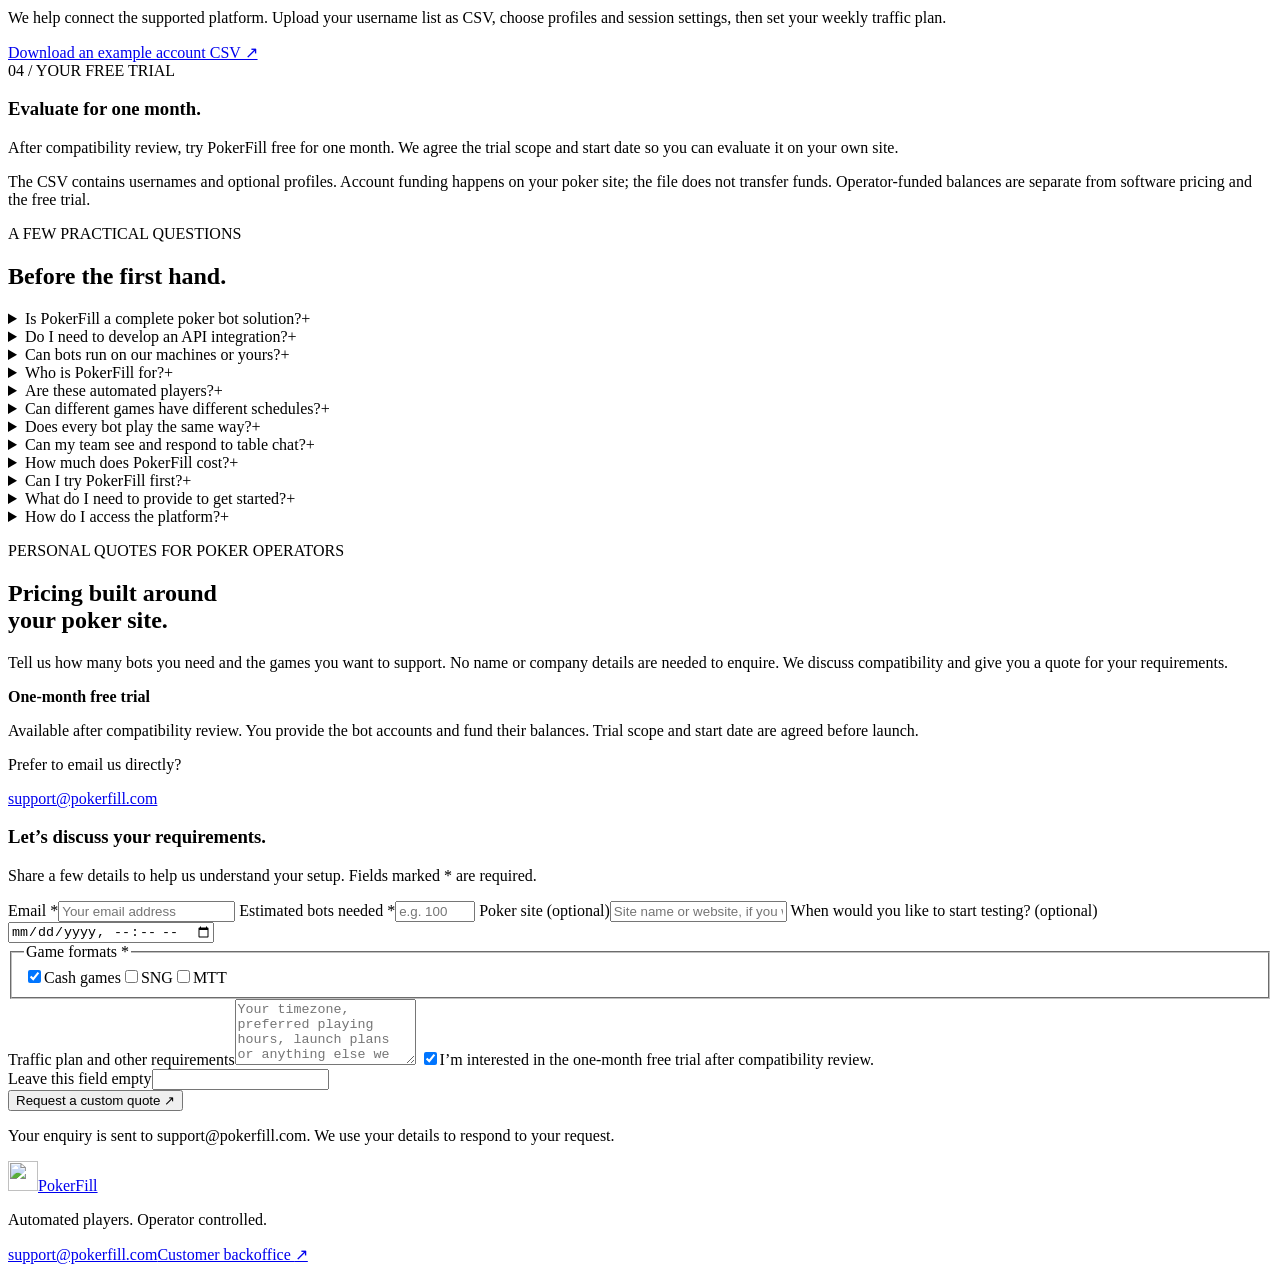
==== commit a49c8d8f: "Clarify operator positioning and add search discovery metadata" ====
--- a/frontend/index.html
+++ b/frontend/index.html
@@ -4,17 +4,39 @@
   <meta charset="utf-8">
   <meta name="viewport" content="width=device-width, initial-scale=1">
   <meta name="theme-color" content="#163f35">
-  <meta name="description" content="PokerFill helps poker operators build an active lobby with configurable automated players, varied strategy profiles and scheduled traffic across cash games, SNGs and MTTs.">
-  <title>PokerFill — Give every player a game to join</title>
+  <meta name="description" content="Complete poker bot solution for poker site operators. Ready-made strategies, traffic scheduling and backoffice. Run bots on your machines or ours with funded accounts.">
+  <title>PokerFill | Poker Bots &amp; Liquidity for Poker Operators</title>
+  <link rel="canonical" href="https://pokerfill.com/">
+  <meta property="og:type" content="website">
+  <meta property="og:site_name" content="PokerFill">
+  <meta property="og:url" content="https://pokerfill.com/">
+  <meta property="og:title" content="PokerFill — Complete Poker Bot Solution for Operators">
+  <meta property="og:description" content="Ready-made strategies, automated table filling and one backoffice. Start with funded bot accounts on supported platforms. Run on your machines or ours.">
+  <meta property="og:image" content="https://pokerfill.com/product-shots/overview.png">
+  <meta property="og:image:alt" content="PokerFill backoffice showing poker traffic scheduling and running bot entries">
+  <meta name="twitter:card" content="summary_large_image">
+  <meta name="twitter:title" content="PokerFill — Poker Bots for Poker Site Operators">
+  <meta name="twitter:description" content="Complete B2B poker bot and liquidity solution. Ready-made strategies, traffic schedules and customer or PokerFill hosting.">
+  <meta name="twitter:image" content="https://pokerfill.com/product-shots/overview.png">
+  <script type="application/ld+json">
+  {
+    "@context": "https://schema.org",
+    "@graph": [
+      {"@type": "Organization", "@id": "https://pokerfill.com/#organization", "name": "PokerFill", "url": "https://pokerfill.com/", "logo": "https://pokerfill.com/mark.svg", "email": "support@pokerfill.com"},
+      {"@type": "WebSite", "@id": "https://pokerfill.com/#website", "name": "PokerFill", "url": "https://pokerfill.com/", "publisher": {"@id": "https://pokerfill.com/#organization"}, "inLanguage": "en"},
+      {"@type": "SoftwareApplication", "@id": "https://pokerfill.com/#software", "name": "PokerFill", "url": "https://pokerfill.com/", "applicationCategory": "BusinessApplication", "operatingSystem": "Windows", "description": "Complete B2B poker bot and liquidity solution for poker site operators, with ready-made strategies, traffic scheduling and a backoffice. Bots run on customer machines or PokerFill machines. Supported platforms include EvenBet and Run Your Own Poker Site.", "publisher": {"@id": "https://pokerfill.com/#organization"}, "audience": {"@type": "BusinessAudience", "audienceType": "Poker site operators"}, "featureList": ["Ready-made poker strategy profiles", "Automated table filling and weekly traffic scheduling", "NLH cash games, SNG and MTT", "PLO4 and PLO5 cash games", "Live table monitoring, manual control and table chat", "Customer-machine or PokerFill-machine hosting"]}
+    ]
+  }
+  </script>
   <link rel="icon" href="/mark.svg" type="image/svg+xml">
-  <link rel="stylesheet" href="/home.css?v=20261104.platforms4">
-  <script src="/home.js?v=20261104.platforms4" defer></script>
-  <link rel="stylesheet" href="/home-showcase.css?v=20261104.platforms4">
-  <script src="/home-showcase.js?v=20261104.platforms4" defer></script>
-  <link rel="stylesheet" href="/home-screens.css?v=20261104.platforms4">
-  <script src="/home-screens.js?v=20261104.platforms4" defer></script>
-  <link rel="stylesheet" href="/home-contact.css?v=20261104.platforms4">
-  <script type="module" src="/home-contact.js?v=20261104.platforms4"></script>
+  <link rel="stylesheet" href="/home.css?v=20261104.discovery5">
+  <script src="/home.js?v=20261104.discovery5" defer></script>
+  <link rel="stylesheet" href="/home-showcase.css?v=20261104.discovery5">
+  <script src="/home-showcase.js?v=20261104.discovery5" defer></script>
+  <link rel="stylesheet" href="/home-screens.css?v=20261104.discovery5">
+  <script src="/home-screens.js?v=20261104.discovery5" defer></script>
+  <link rel="stylesheet" href="/home-contact.css?v=20261104.discovery5">
+  <script type="module" src="/home-contact.js?v=20261104.discovery5"></script>
 </head>
 <body>
   <a class="skip-link" href="#main">Skip to content</a>
@@ -26,11 +48,12 @@
   <main id="main">
     <section class="hero wrap" aria-labelledby="hero-title">
       <div class="hero-copy">
-        <p class="eyebrow"><span class="status-dot"></span> An active lobby. Human-like variety.</p>
-        <h1 id="hero-title">Give every player<br>a game to <em>join.</em></h1>
-        <p class="hero-description">Populate cash games, SNGs and MTTs with bots that use varied, human-like playing styles. Shape their bet sizes, sessions and breaks—then manage it all from one backoffice.</p>
+        <p class="eyebrow"><span class="status-dot"></span> Built for poker site operators.</p>
+        <h1 id="hero-title">Complete poker bot<br>solution for <em>operators.</em></h1>
+        <p class="hero-description">PokerFill is a complete B2B poker bot and liquidity solution. Populate your lobby with ready-made strategies, varied playing styles and scheduled sessions—all managed from one backoffice.</p>
+        <p class="hero-setup">Start with funded bot accounts on a supported platform. Run bots on your own machines or let us host them.</p>
         <div class="hero-actions"><a class="button primary" href="#contact">Request a custom quote <span aria-hidden="true">↗</span></a><a class="text-link" href="#platform">See the platform <span aria-hidden="true">↓</span></a></div>
-        <ul class="hero-benefits"><li>Eight strategy profiles</li><li>Varied bet sizes</li><li>Sessions &amp; breaks</li></ul><p class="hero-note"><strong>One-month free trial</strong> after compatibility review.</p>
+        <ul class="hero-benefits"><li>Ready-made strategies</li><li>Traffic scheduling</li><li>Your machines or ours</li></ul><p class="hero-note"><strong>One-month free trial</strong> after compatibility review.</p>
       </div>
       <div class="hero-visual" aria-label="Illustration of a populated poker lobby">
         <div class="visual-caption"><span>YOUR LOBBY, WITH A PLAN</span><span class="caption-line"></span><span>01 / LIVE OPERATIONS</span></div>
@@ -46,6 +69,14 @@
       </div>
     </section>
     <div class="format-strip"><div class="wrap"><span>KEEP YOUR LOBBY MOVING</span><p>Cash games <i>✦</i> Sit &amp; Go <i>✦</i> Multi-table tournaments <i>✦</i> Your preferred stakes</p></div></div>
+    <section id="complete-solution" class="complete-solution wrap section-space" aria-labelledby="complete-title">
+      <div class="platform-heading"><div><p class="eyebrow">FROM FUNDED ACCOUNTS TO AN ACTIVE LOBBY</p><h2 id="complete-title">The complete solution.<br>Ready to run.</h2></div><p>PokerFill brings poker strategies, automated table filling, traffic scheduling and operational control together for your poker site.</p></div>
+      <div class="complete-grid">
+        <article><span>01 / STRATEGIES INCLUDED</span><h3>No strategy building.</h3><p>Choose from eight ready-made player profiles. Configure your player mix, games and sessions through the backoffice.</p></article>
+        <article><span>02 / SIMPLE ONBOARDING</span><h3>Provide funded accounts.</h3><p>On supported platforms, you do not need to develop an API integration. Supply bot usernames for accounts funded on your poker site; we help configure the connection and traffic plan.</p></article>
+        <article><span>03 / YOUR CHOICE OF HOSTING</span><h3>Your machines or ours.</h3><p>Run the bots on your own Windows machines, or let PokerFill host them. We agree capacity and hosting arrangements with you before the trial.</p></article>
+      </div><p class="complete-note">A complete solution for poker operators, with ready-made strategies and operational tools included. Additional platform integrations are reviewed separately.</p>
+    </section>
     <section id="opportunity" class="opportunity wrap section-space">
       <div class="section-intro"><p class="eyebrow">THE EMPTY-LOBBY PROBLEM</p><h2>Getting a player to register<br>is only the beginning.</h2></div>
       <div class="opportunity-body"><p class="large-copy">They arrive ready to play. But their preferred stakes are empty, the Sit &amp; Go needs more players, and the next tournament still hasn’t filled.</p><p>For a new poker site, traffic is spread across games, stakes and time zones. A handful of players in one game does little for someone looking for another. That first visit can end before the first hand.</p><div class="stake-story"><span class="story-label">SAME LOBBY. DIFFERENT EXPECTATIONS.</span><div><span>Players at 0.10 / 0.20</span><span class="story-seats" aria-label="Five players">● ● ● ● ●</span></div><div><span>Your new player wants 1 / 2</span><strong>An empty table.</strong></div></div><p class="opportunity-answer">PokerFill helps you bridge that gap—so your lobby can offer more opportunities to play while your community grows.</p></div>
@@ -87,7 +118,7 @@
       <article><span>03 / CONNECTION &amp; CONFIGURATION</span><h3>Import, configure, test.</h3><p>We help connect the supported platform. Upload your username list as CSV, choose profiles and session settings, then set your weekly traffic plan.</p><a href="/bot-account-template.csv" download="pokerfill-bot-accounts.csv">Download an example account CSV ↗</a></article>
       <article><span>04 / YOUR FREE TRIAL</span><h3>Evaluate for one month.</h3><p>After compatibility review, try PokerFill free for one month. We agree the trial scope and start date so you can evaluate it on your own site.</p></article>
       </div><p class="onboarding-note">The CSV contains usernames and optional profiles. Account funding happens on your poker site; the file does not transfer funds. Operator-funded balances are separate from software pricing and the free trial.</p></div></section>
-    <section class="faq wrap section-space"><div><p class="eyebrow">A FEW PRACTICAL QUESTIONS</p><h2>Before the first hand.</h2></div><div class="faq-items"><details><summary>Who is PokerFill for?<span aria-hidden="true">+</span></summary><p>Poker site operators who need to support game availability while building their human player base, or fill gaps across particular games, stakes and hours.</p></details><details><summary>Are these automated players?<span aria-hidden="true">+</span></summary><p>Yes. PokerFill manages poker bots with configurable strategy profiles and operating schedules. The operator controls their deployment and how automated players are presented to the site’s customers.</p></details><details><summary>Can different games have different schedules?<span aria-hidden="true">+</span></summary><p>Yes. Cash games, Sit &amp; Go and MTTs have separate weekly targets. Account settings and stake bands let you tune where your automated players participate.</p></details><details><summary>Does every bot play the same way?<span aria-hidden="true">+</span></summary><p>No. Accounts can use different strategy profiles, betting styles, playing frequencies and session settings. You can build a varied player mix rather than one uniform style.</p></details><details><summary>Can my team see and respond to table chat?<span aria-hidden="true">+</span></summary><p>Yes. Your team can read table chat, receive notifications of human messages, and instruct a selected bot to send a reply at its table.</p></details><details><summary>How much does PokerFill cost?<span aria-hidden="true">+</span></summary><p>We provide a personal quote after discussing your platform, the number of bots you need, the games and stakes you want to support, and your traffic plan. Contact us with your requirements to discuss pricing.</p></details><details><summary>Can I try PokerFill first?<span aria-hidden="true">+</span></summary><p>Yes. A one-month free trial is available after compatibility review. We agree the scope and start date before launch. You provide the bot accounts and fund their balances; those funds are separate from the free trial.</p></details><details><summary>What do I need to provide to get started?<span aria-hidden="true">+</span></summary><p>Your poker platform details, a list of bot usernames for accounts created and funded on your site, and your preferred games, stakes and traffic plan. We confirm compatibility first, help with the connection, and use the backoffice CSV import to add the accounts.</p></details><details><summary>How do I access the platform?<span aria-hidden="true">+</span></summary><p>Existing customers can use Customer sign in. Backoffice access is assigned by an administrator and scoped to your customer account and poker site.</p></details></div></section>
+    <section class="faq wrap section-space"><div><p class="eyebrow">A FEW PRACTICAL QUESTIONS</p><h2>Before the first hand.</h2></div><div class="faq-items"><details><summary>Is PokerFill a complete poker bot solution?<span aria-hidden="true">+</span></summary><p>Yes. PokerFill is a complete B2B poker bot and liquidity solution for poker site operators. Ready-made strategies, automated table filling, session scheduling, live monitoring and backoffice tools are included. You do not need to build poker strategies yourself.</p></details><details><summary>Do I need to develop an API integration?<span aria-hidden="true">+</span></summary><p>For supported platforms, no customer-developed API integration is required. Provide funded bot accounts and we help configure the connection, profiles and schedules. For an additional platform or custom site, we review the integration scope with you first.</p></details><details><summary>Can bots run on our machines or yours?<span aria-hidden="true">+</span></summary><p>Both options are available. Bots can run on your Windows machines or on PokerFill-hosted machines. We agree hosting, capacity and setup with you before starting.</p></details><details><summary>Who is PokerFill for?<span aria-hidden="true">+</span></summary><p>Poker site operators who need to support game availability while building their human player base, or fill gaps across particular games, stakes and hours.</p></details><details><summary>Are these automated players?<span aria-hidden="true">+</span></summary><p>Yes. PokerFill manages poker bots with configurable strategy profiles and operating schedules. The operator controls their deployment and how automated players are presented to the site’s customers.</p></details><details><summary>Can different games have different schedules?<span aria-hidden="true">+</span></summary><p>Yes. Cash games, Sit &amp; Go and MTTs have separate weekly targets. Account settings and stake bands let you tune where your automated players participate.</p></details><details><summary>Does every bot play the same way?<span aria-hidden="true">+</span></summary><p>No. Accounts can use different strategy profiles, betting styles, playing frequencies and session settings. You can build a varied player mix rather than one uniform style.</p></details><details><summary>Can my team see and respond to table chat?<span aria-hidden="true">+</span></summary><p>Yes. Your team can read table chat, receive notifications of human messages, and instruct a selected bot to send a reply at its table.</p></details><details><summary>How much does PokerFill cost?<span aria-hidden="true">+</span></summary><p>We provide a personal quote after discussing your platform, the number of bots you need, the games and stakes you want to support, and your traffic plan. Contact us with your requirements to discuss pricing.</p></details><details><summary>Can I try PokerFill first?<span aria-hidden="true">+</span></summary><p>Yes. A one-month free trial is available after compatibility review. We agree the scope and start date before launch. You provide the bot accounts and fund their balances; those funds are separate from the free trial.</p></details><details><summary>What do I need to provide to get started?<span aria-hidden="true">+</span></summary><p>Your poker platform details, a list of bot usernames for accounts created and funded on your site, and your preferred games, stakes and traffic plan. We confirm compatibility first, help with the connection, and use the backoffice CSV import to add the accounts.</p></details><details><summary>How do I access the platform?<span aria-hidden="true">+</span></summary><p>Existing customers can use Customer sign in. Backoffice access is assigned by an administrator and scoped to your customer account and poker site.</p></details></div></section>
     <section id="contact" class="quote-section wrap"><div class="quote-layout"><div class="quote-copy"><p class="eyebrow">PERSONAL QUOTES FOR POKER OPERATORS</p><h2>Pricing built around<br>your poker site.</h2><p>Tell us how many bots you need and the games you want to support. No name or company details are needed to enquire. We discuss compatibility and give you a quote for your requirements.</p><div class="trial-callout"><strong>One-month free trial</strong><p>Available after compatibility review. You provide the bot accounts and fund their balances. Trial scope and start date are agreed before launch.</p></div><p>Prefer to email us directly?</p><a class="quote-email" href="mailto:support@pokerfill.com">support@pokerfill.com</a></div>
       <form id="quote-form" class="quote-form"><h3>Let’s discuss your requirements.</h3><p>Share a few details to help us understand your setup. Fields marked * are required.</p><div class="quote-fields">
         <label>Email *<input name="contact_email" type="email" autocomplete="email" required maxlength="150" placeholder="Your email address"></label>
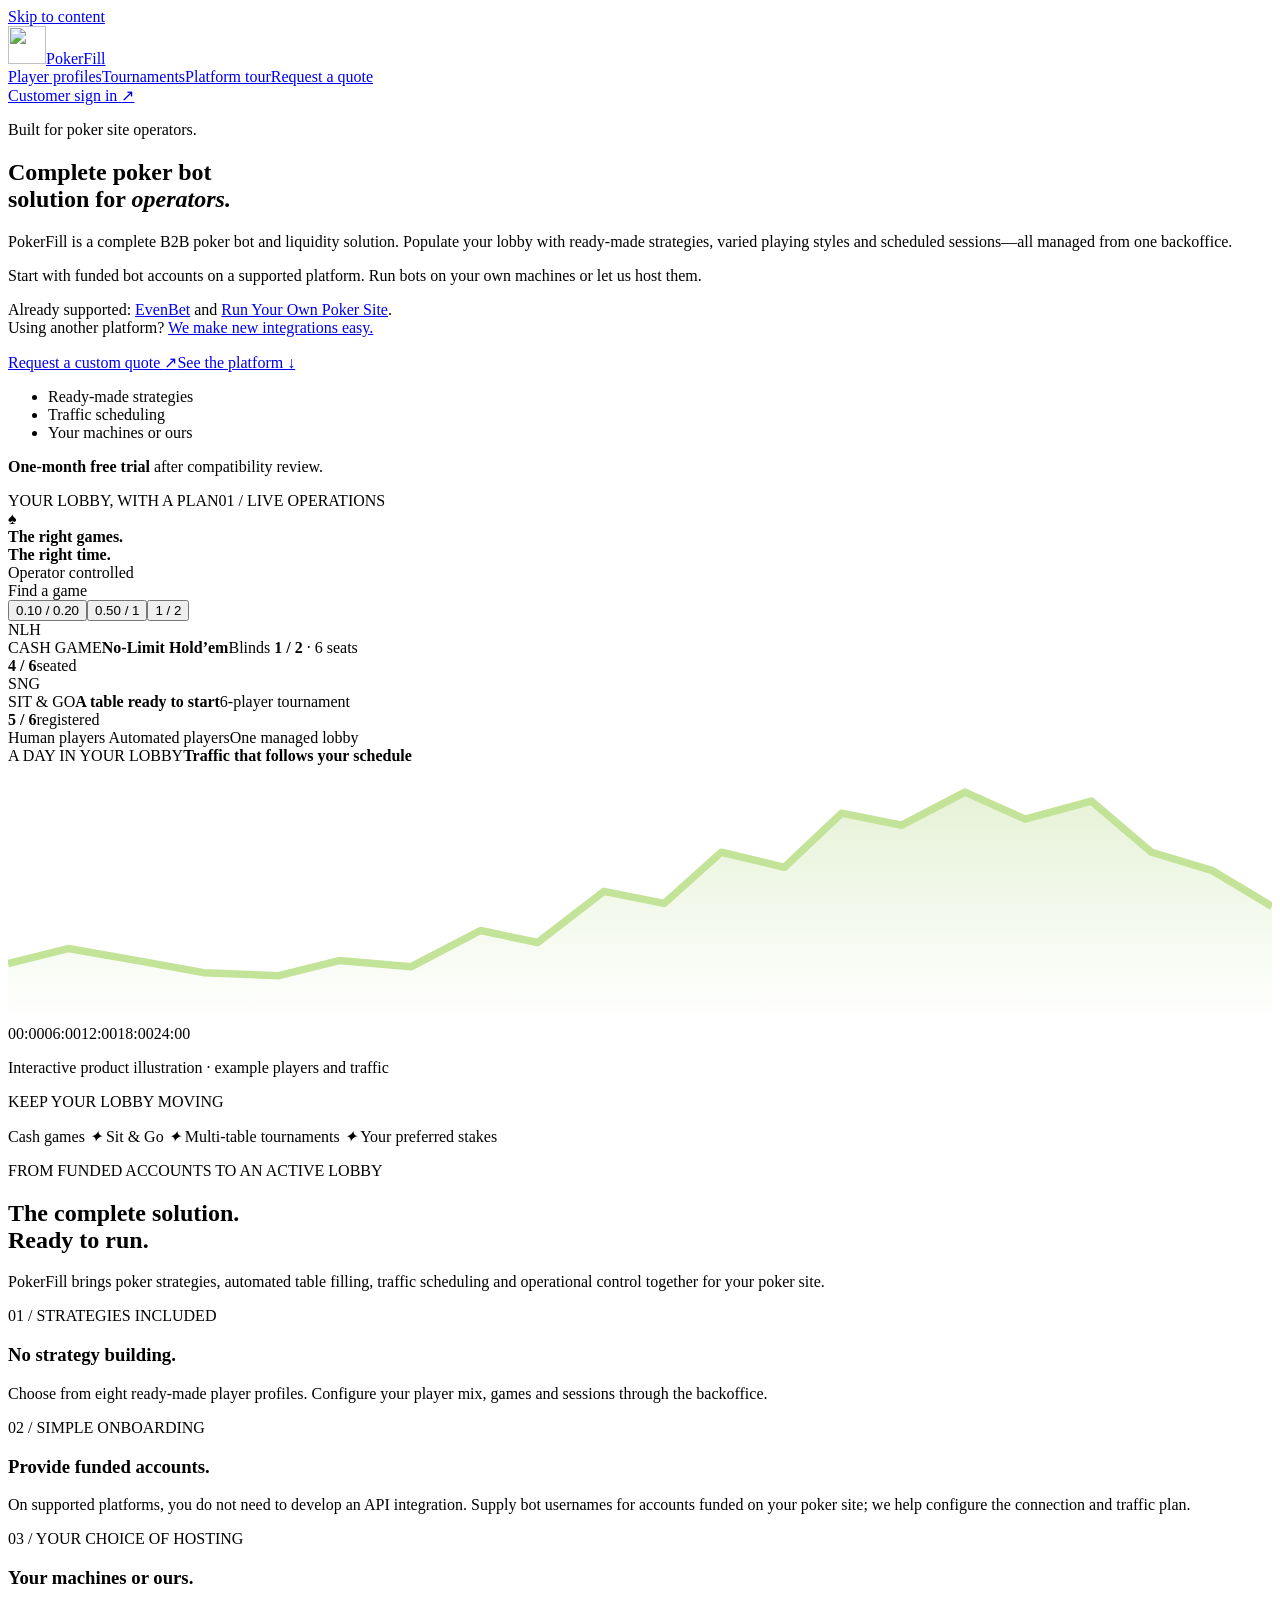
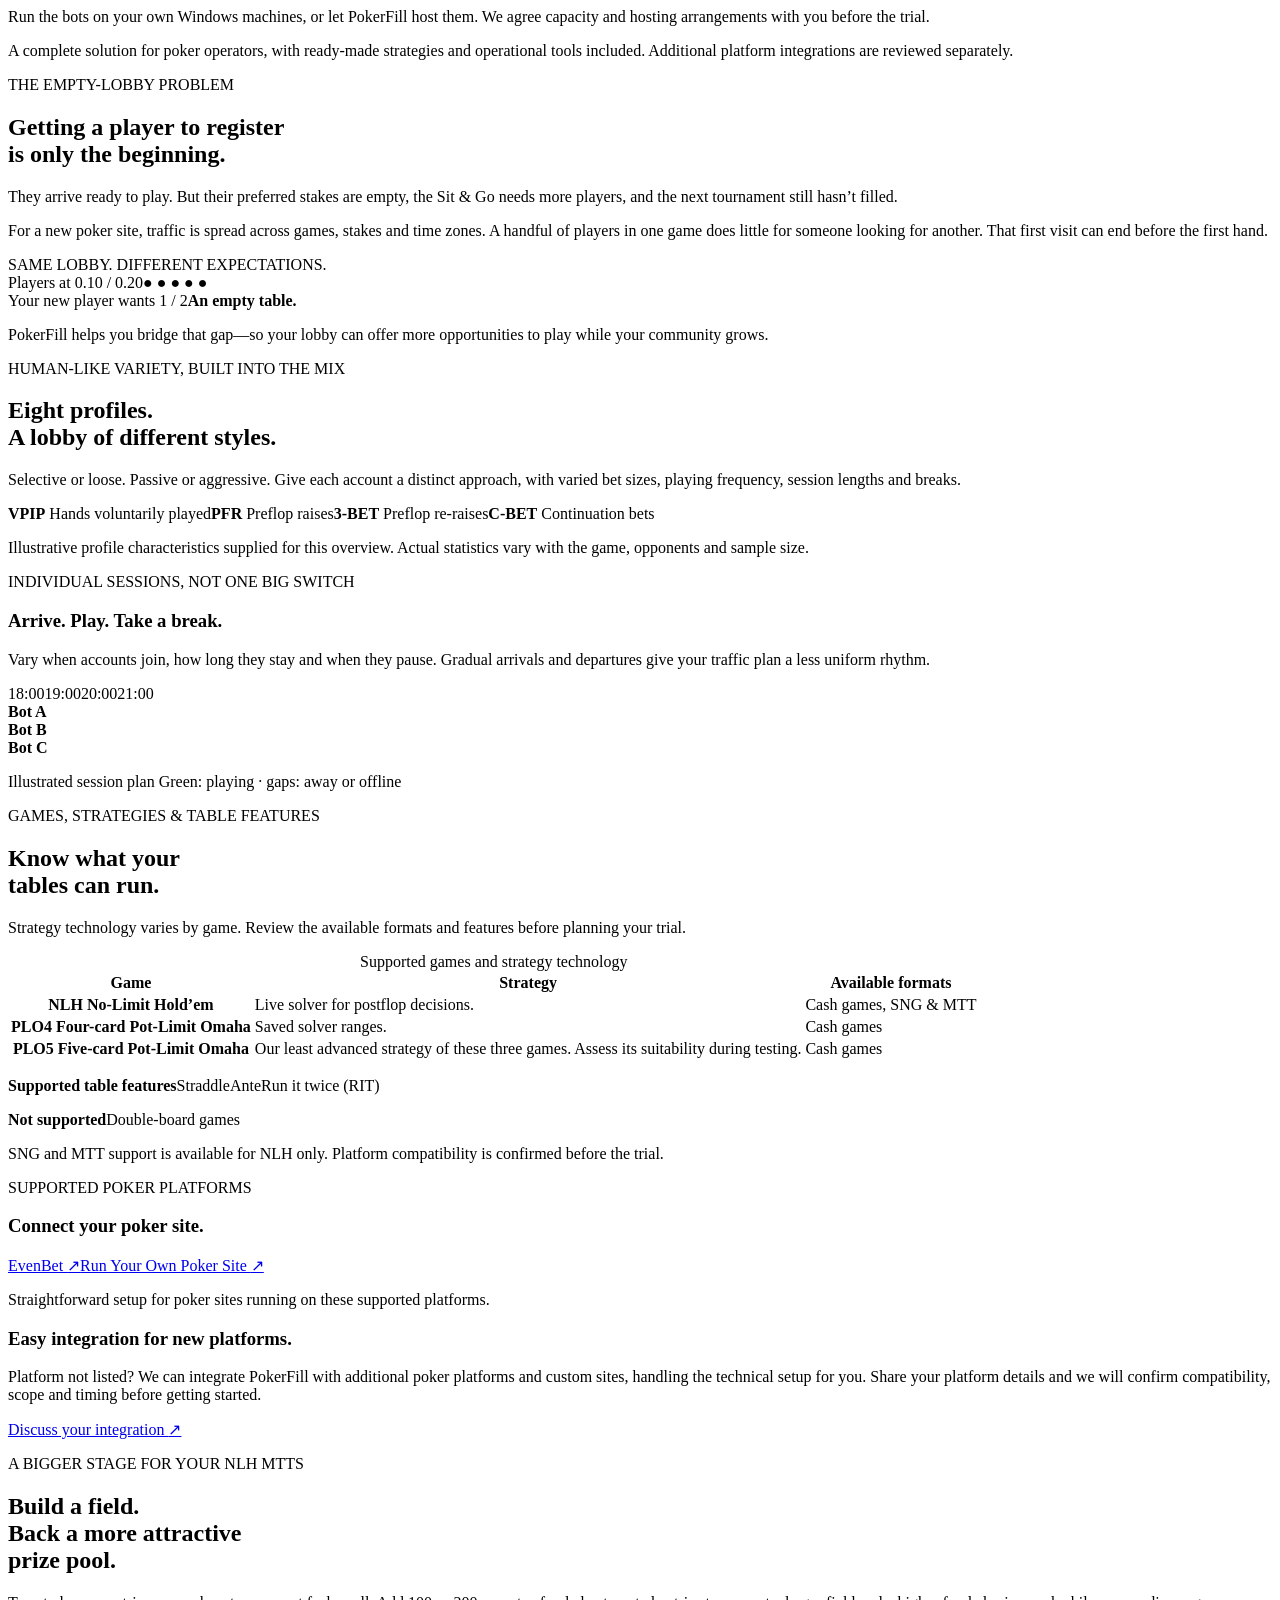
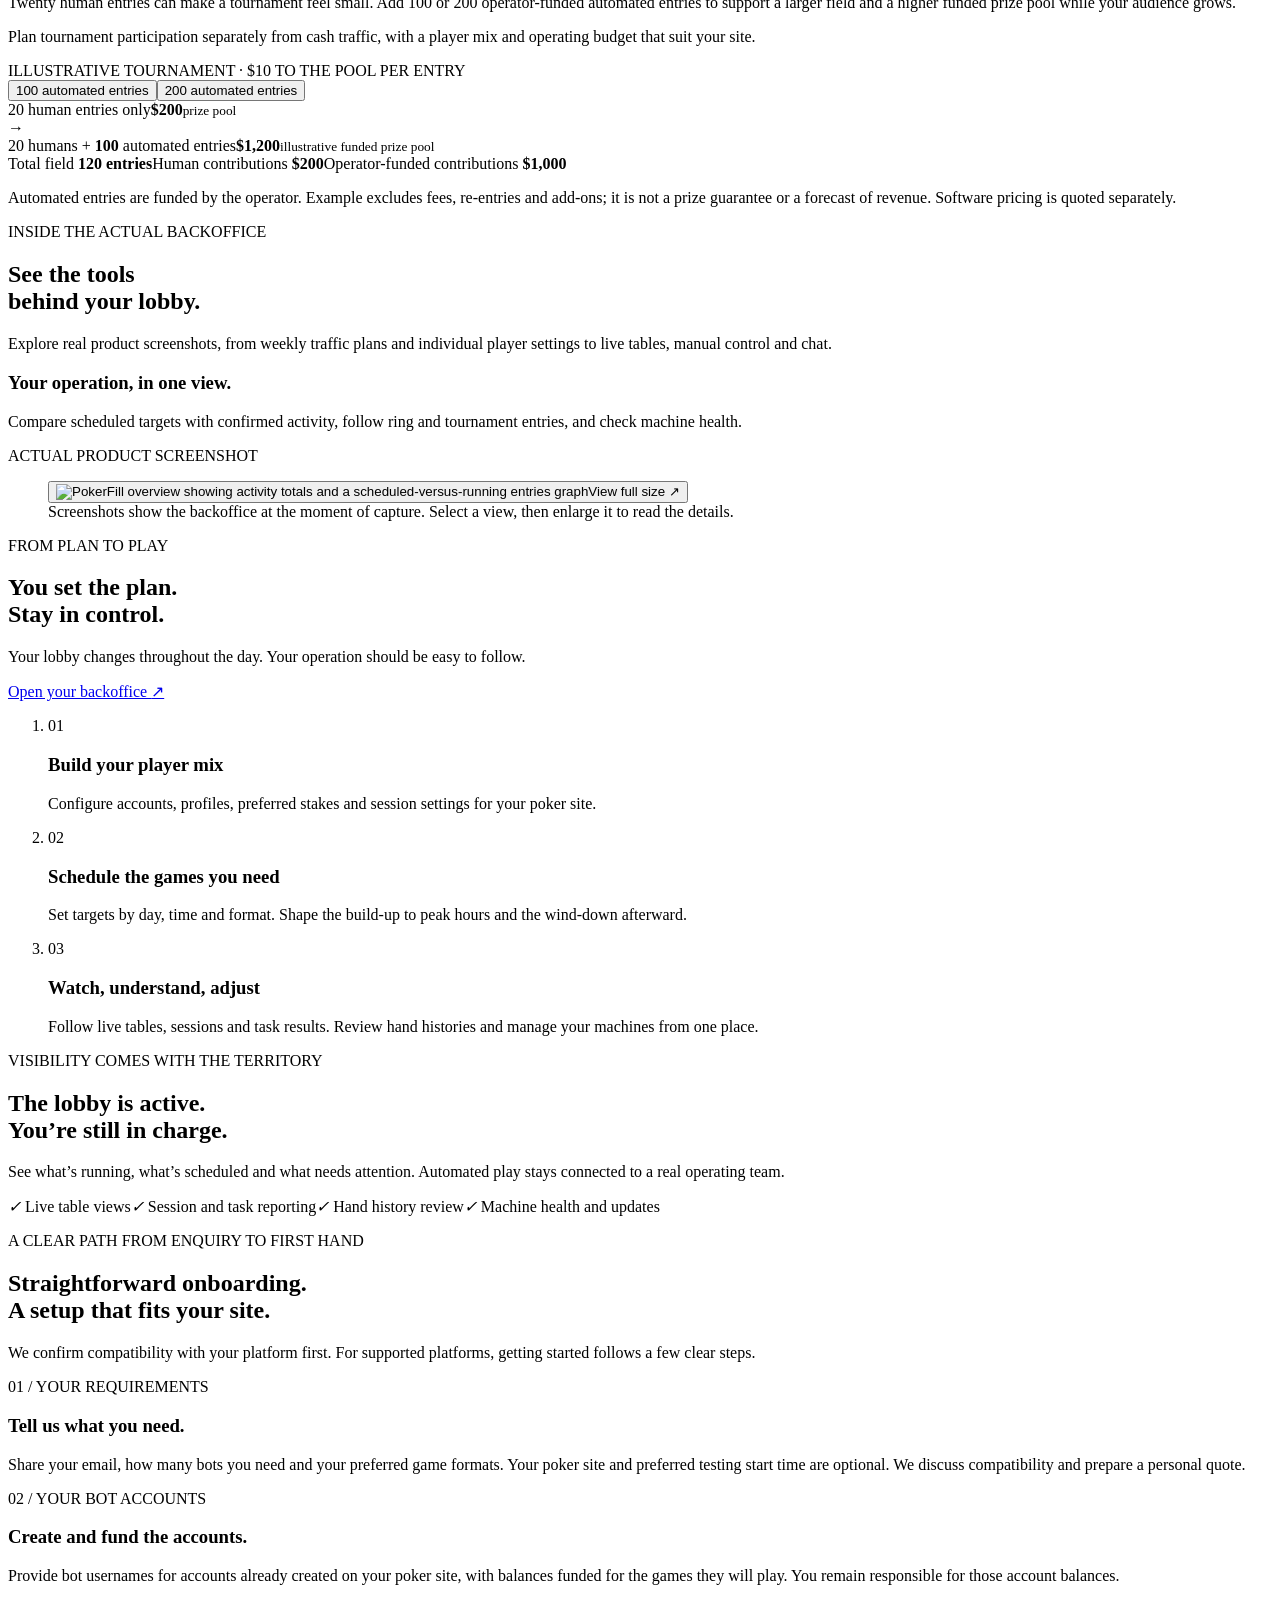
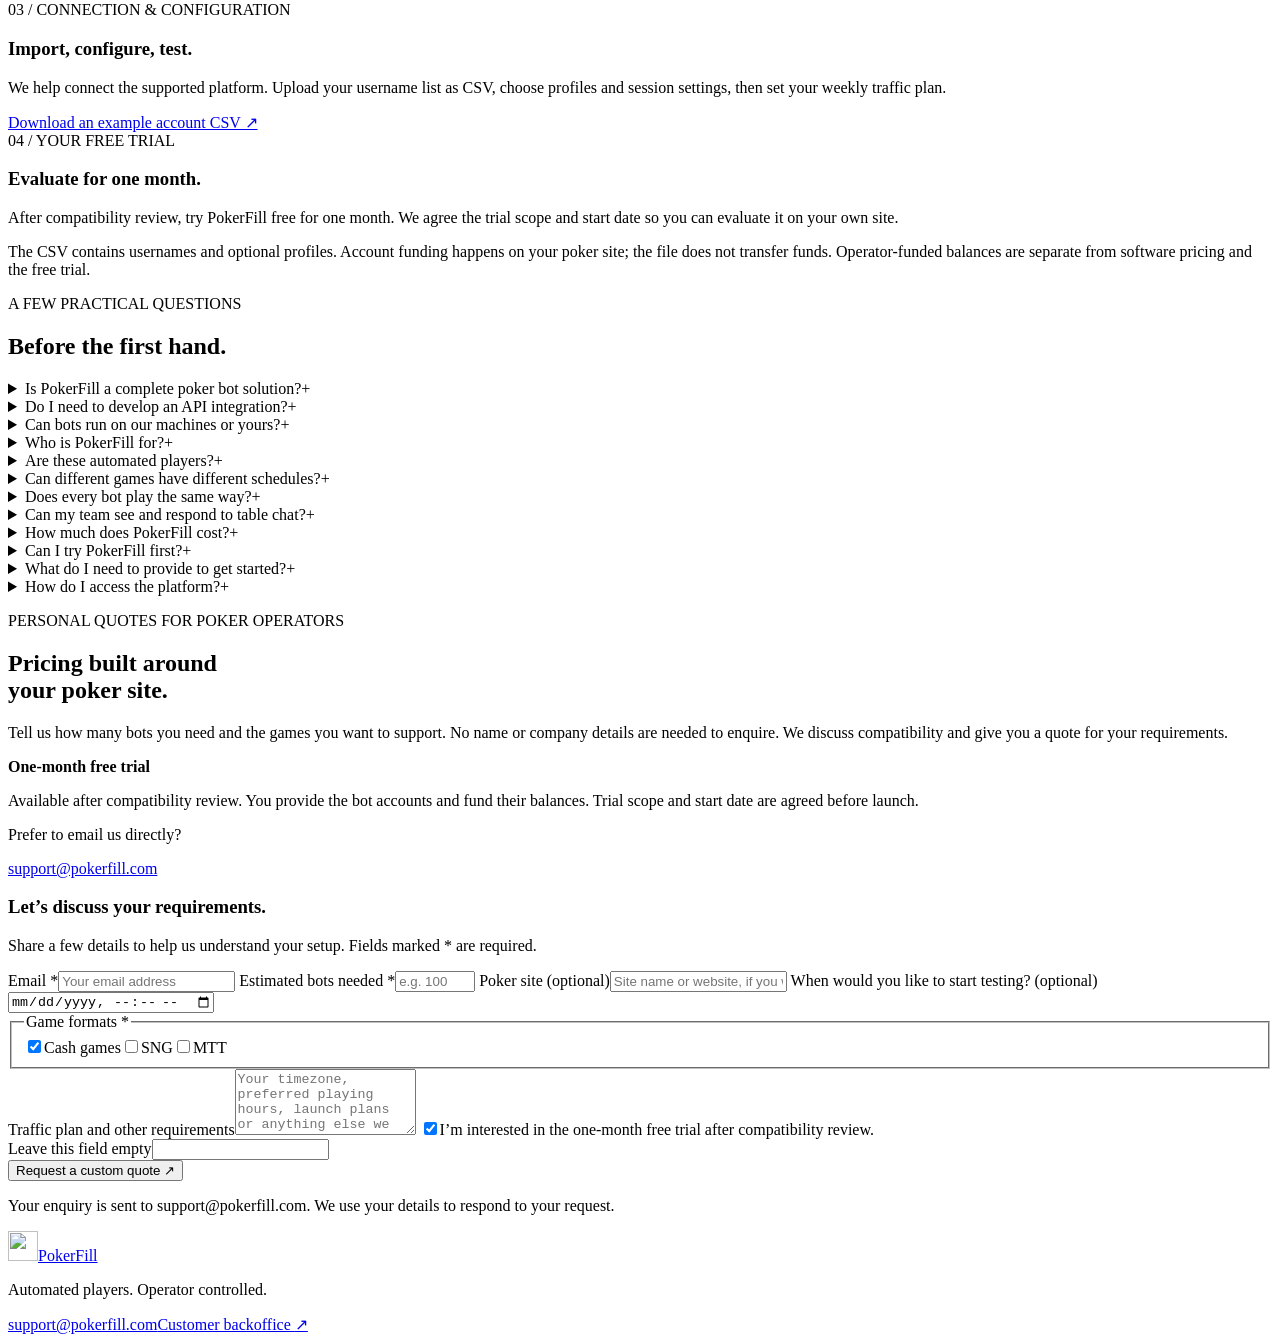
==== commit 3b0adfe1: "Highlight supported platforms beside the main product pitch" ====
--- a/frontend/index.html
+++ b/frontend/index.html
@@ -29,14 +29,14 @@
   }
   </script>
   <link rel="icon" href="/mark.svg" type="image/svg+xml">
-  <link rel="stylesheet" href="/home.css?v=20261104.discovery5">
-  <script src="/home.js?v=20261104.discovery5" defer></script>
-  <link rel="stylesheet" href="/home-showcase.css?v=20261104.discovery5">
-  <script src="/home-showcase.js?v=20261104.discovery5" defer></script>
-  <link rel="stylesheet" href="/home-screens.css?v=20261104.discovery5">
-  <script src="/home-screens.js?v=20261104.discovery5" defer></script>
-  <link rel="stylesheet" href="/home-contact.css?v=20261104.discovery5">
-  <script type="module" src="/home-contact.js?v=20261104.discovery5"></script>
+  <link rel="stylesheet" href="/home.css?v=20261104.platforms6">
+  <script src="/home.js?v=20261104.platforms6" defer></script>
+  <link rel="stylesheet" href="/home-showcase.css?v=20261104.platforms6">
+  <script src="/home-showcase.js?v=20261104.platforms6" defer></script>
+  <link rel="stylesheet" href="/home-screens.css?v=20261104.platforms6">
+  <script src="/home-screens.js?v=20261104.platforms6" defer></script>
+  <link rel="stylesheet" href="/home-contact.css?v=20261104.platforms6">
+  <script type="module" src="/home-contact.js?v=20261104.platforms6"></script>
 </head>
 <body>
   <a class="skip-link" href="#main">Skip to content</a>
@@ -52,6 +52,7 @@
         <h1 id="hero-title">Complete poker bot<br>solution for <em>operators.</em></h1>
         <p class="hero-description">PokerFill is a complete B2B poker bot and liquidity solution. Populate your lobby with ready-made strategies, varied playing styles and scheduled sessions—all managed from one backoffice.</p>
         <p class="hero-setup">Start with funded bot accounts on a supported platform. Run bots on your own machines or let us host them.</p>
+        <p class="hero-platforms">Already supported: <a href="https://evenbeter.com/" target="_blank" rel="noopener noreferrer">EvenBet</a> and <a href="https://runyourownpokersite.com/" target="_blank" rel="noopener noreferrer">Run Your Own Poker Site</a>.<br>Using another platform? <a href="#contact">We make new integrations easy.</a></p>
         <div class="hero-actions"><a class="button primary" href="#contact">Request a custom quote <span aria-hidden="true">↗</span></a><a class="text-link" href="#platform">See the platform <span aria-hidden="true">↓</span></a></div>
         <ul class="hero-benefits"><li>Ready-made strategies</li><li>Traffic scheduling</li><li>Your machines or ours</li></ul><p class="hero-note"><strong>One-month free trial</strong> after compatibility review.</p>
       </div>
@@ -97,7 +98,7 @@
       </tbody></table></div>
       <div class="support-features"><p><strong>Supported table features</strong><span>Straddle</span><span>Ante</span><span>Run it twice (RIT)</span></p><p class="support-limit"><strong>Not supported</strong><span>Double-board games</span></p></div>
       <p class="support-note">SNG and MTT support is available for NLH only. Platform compatibility is confirmed before the trial.</p>
-      <div class="platform-support"><div><p class="eyebrow">SUPPORTED POKER PLATFORMS</p><h3>Connect your poker site.</h3><div class="supported-platform-links"><a href="https://evenbeter.com/" target="_blank" rel="noopener noreferrer">EvenBet <span aria-hidden="true">↗</span></a><a href="https://runyourownpokersite.com/" target="_blank" rel="noopener noreferrer">Run Your Own Poker Site <span aria-hidden="true">↗</span></a></div><p>Straightforward setup for poker sites running on these supported platforms.</p></div><div><h3>Using another platform?</h3><p>We can integrate PokerFill with additional poker platforms and custom sites. Tell us about your setup; we review the available interfaces and confirm the integration scope and timing with you.</p><a class="text-link" href="#contact">Discuss your integration <span aria-hidden="true">↗</span></a></div></div>
+      <div class="platform-support"><div><p class="eyebrow">SUPPORTED POKER PLATFORMS</p><h3>Connect your poker site.</h3><div class="supported-platform-links"><a href="https://evenbeter.com/" target="_blank" rel="noopener noreferrer">EvenBet <span aria-hidden="true">↗</span></a><a href="https://runyourownpokersite.com/" target="_blank" rel="noopener noreferrer">Run Your Own Poker Site <span aria-hidden="true">↗</span></a></div><p>Straightforward setup for poker sites running on these supported platforms.</p></div><div><h3>Easy integration for new platforms.</h3><p>Platform not listed? We can integrate PokerFill with additional poker platforms and custom sites, handling the technical setup for you. Share your platform details and we will confirm compatibility, scope and timing before getting started.</p><a class="text-link" href="#contact">Discuss your integration <span aria-hidden="true">↗</span></a></div></div>
     </section>
     <section id="tournaments" class="mtt-section"><div class="wrap mtt-layout"><div><p class="eyebrow">A BIGGER STAGE FOR YOUR NLH MTTS</p><h2>Build a field.<br>Back a more attractive<br>prize pool.</h2><p>Twenty human entries can make a tournament feel small. Add 100 or 200 operator-funded automated entries to support a larger field and a higher funded prize pool while your audience grows.</p><p>Plan tournament participation separately from cash traffic, with a player mix and operating budget that suit your site.</p></div><div class="mtt-calculator"><span class="table-kind">ILLUSTRATIVE TOURNAMENT · $10 TO THE POOL PER ENTRY</span><div class="mtt-options" role="group" aria-label="Example operator-funded entries"><button type="button" data-mtt-bots="100" aria-pressed="true">100 automated entries</button><button type="button" data-mtt-bots="200" aria-pressed="false">200 automated entries</button></div><div class="mtt-comparison"><div><span>20 human entries only</span><strong>$200</strong><small>prize pool</small></div><span class="mtt-arrow" aria-hidden="true">→</span><div class="mtt-total" aria-live="polite"><span>20 humans + <b data-mtt-count>100</b> automated entries</span><strong data-mtt-pool>$1,200</strong><small>illustrative funded prize pool</small></div></div><div class="mtt-breakdown" aria-live="polite"><span>Total field <b><span data-mtt-field>120</span> entries</b></span><span>Human contributions <b>$200</b></span><span>Operator-funded contributions <b data-mtt-funding>$1,000</b></span></div><p class="mtt-note">Automated entries are funded by the operator. Example excludes fees, re-entries and add-ons; it is not a prize guarantee or a forecast of revenue. Software pricing is quoted separately.</p></div></div></section>
     <section id="platform" class="product-tour wrap section-space">
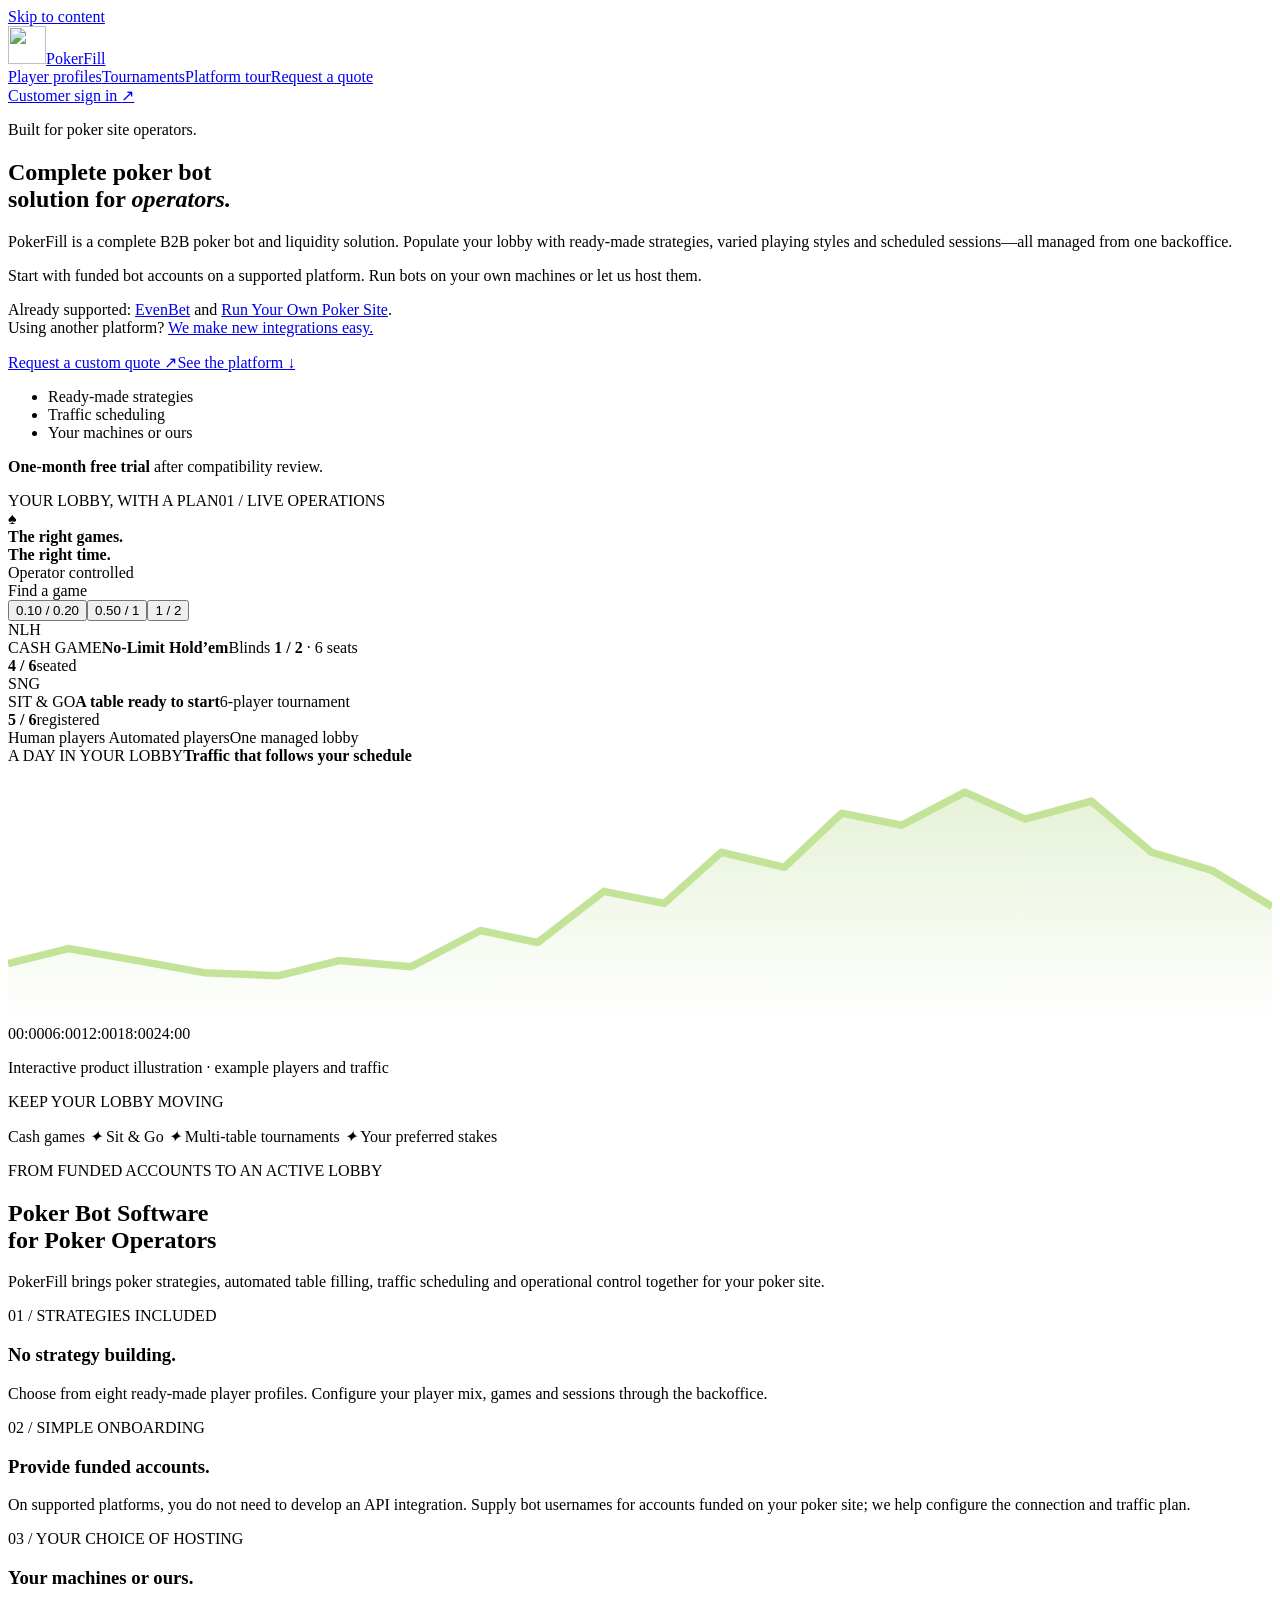
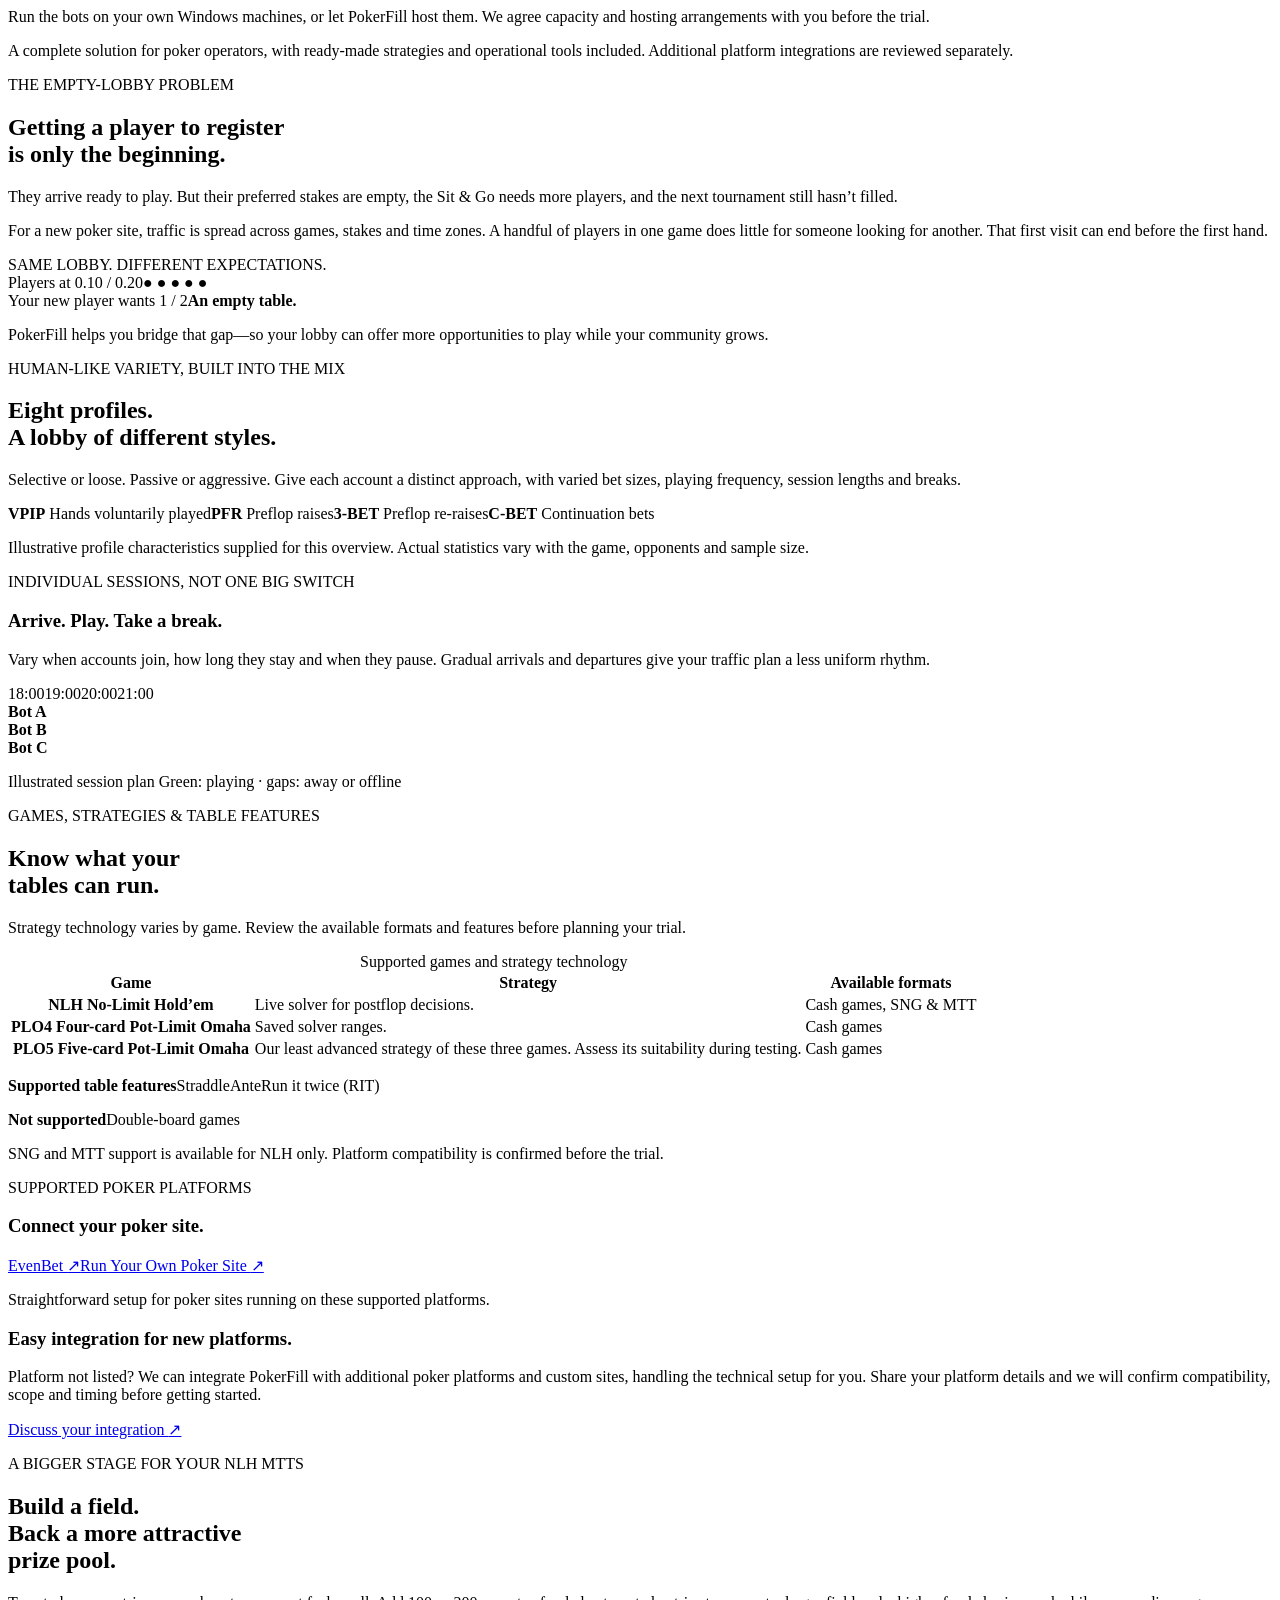
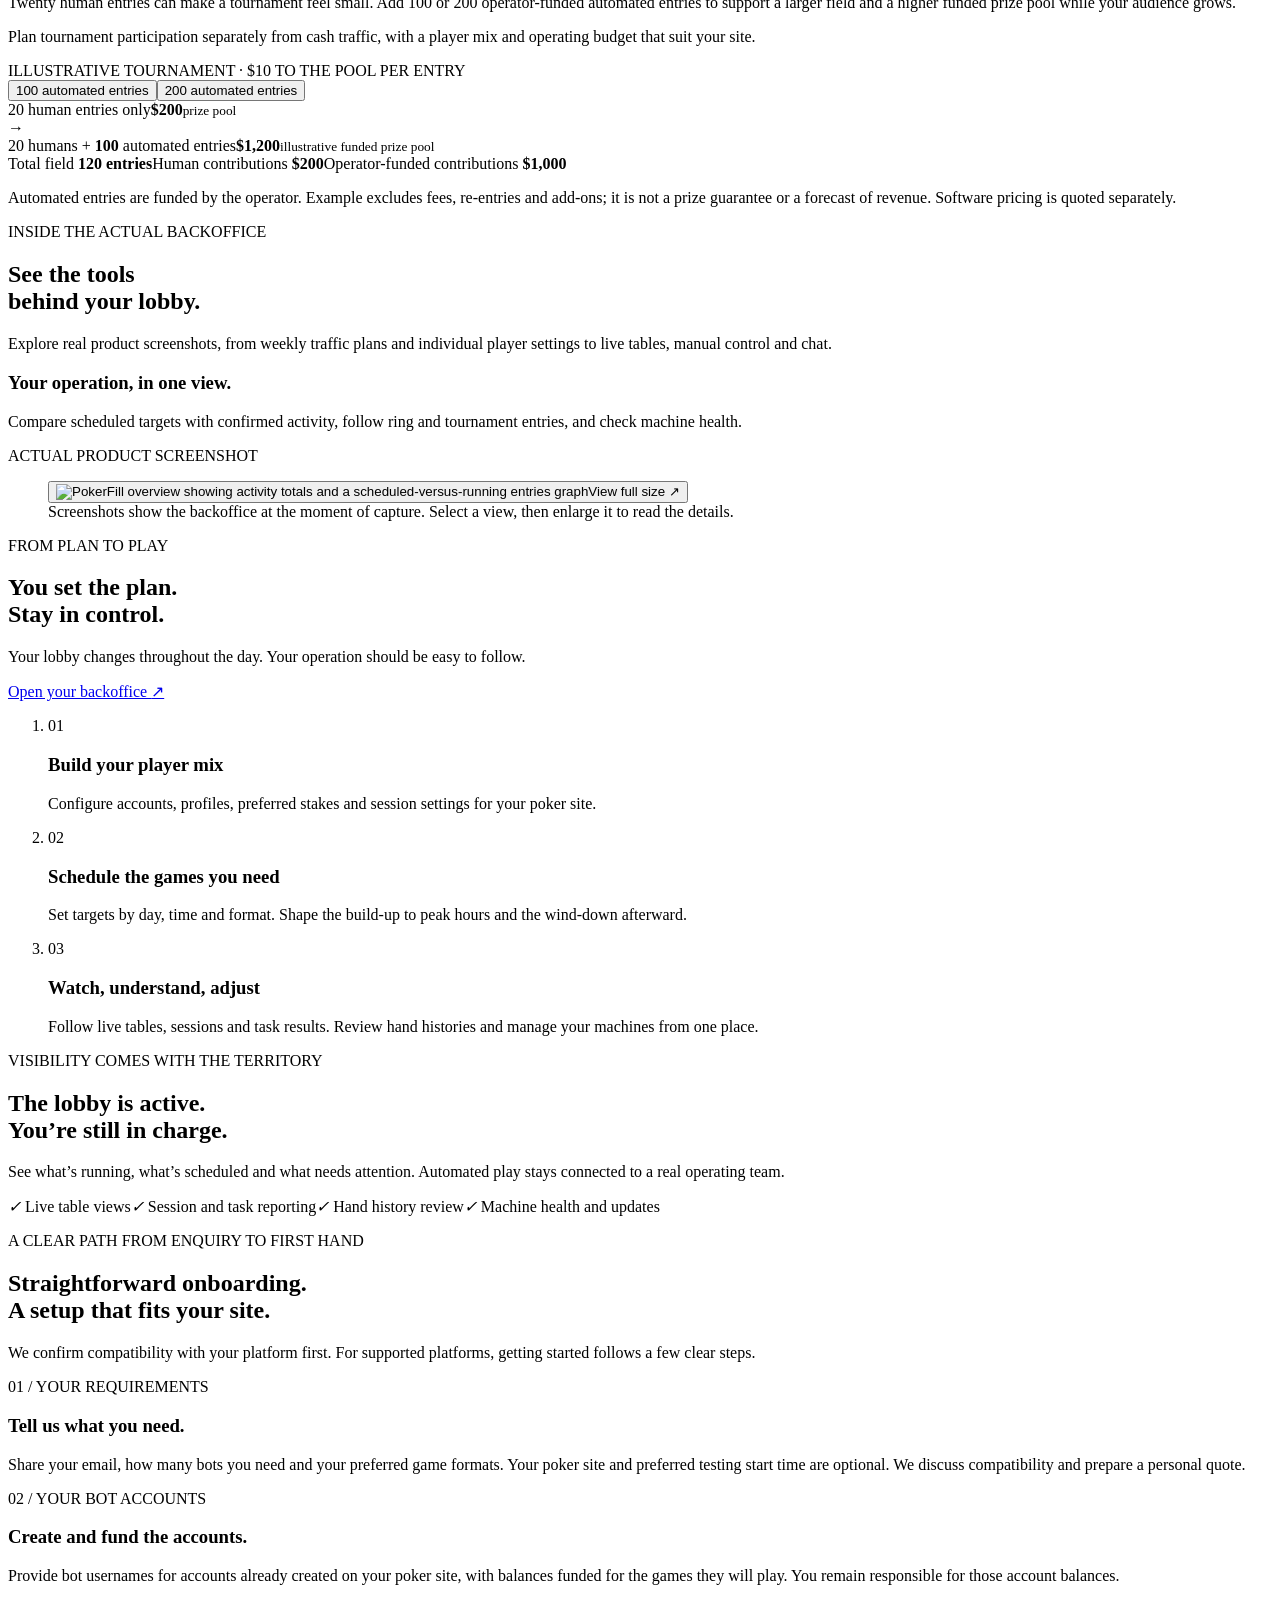
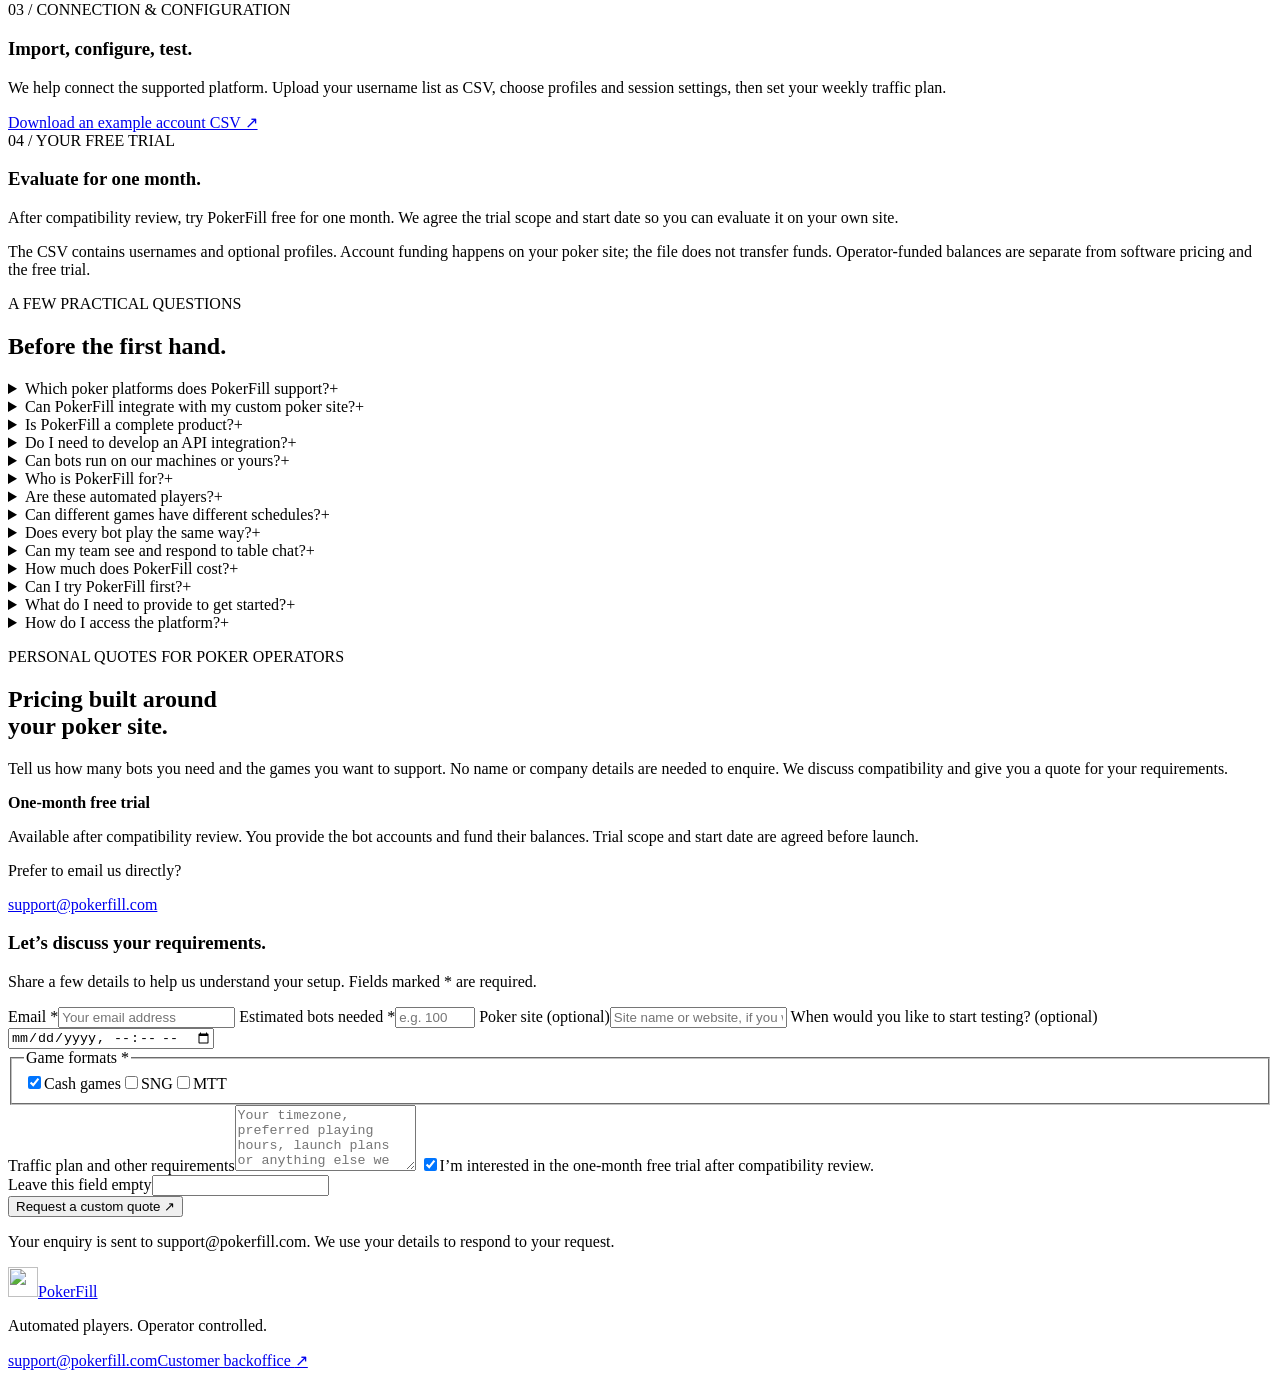
==== commit f9d5f51c: "Clarify product category, platform FAQs and automated-account disclosure" ====
--- a/frontend/index.html
+++ b/frontend/index.html
@@ -29,14 +29,14 @@
   }
   </script>
   <link rel="icon" href="/mark.svg" type="image/svg+xml">
-  <link rel="stylesheet" href="/home.css?v=20261104.platforms6">
-  <script src="/home.js?v=20261104.platforms6" defer></script>
-  <link rel="stylesheet" href="/home-showcase.css?v=20261104.platforms6">
-  <script src="/home-showcase.js?v=20261104.platforms6" defer></script>
-  <link rel="stylesheet" href="/home-screens.css?v=20261104.platforms6">
-  <script src="/home-screens.js?v=20261104.platforms6" defer></script>
-  <link rel="stylesheet" href="/home-contact.css?v=20261104.platforms6">
-  <script type="module" src="/home-contact.js?v=20261104.platforms6"></script>
+  <link rel="stylesheet" href="/home.css?v=20261104.faq7">
+  <script src="/home.js?v=20261104.faq7" defer></script>
+  <link rel="stylesheet" href="/home-showcase.css?v=20261104.faq7">
+  <script src="/home-showcase.js?v=20261104.faq7" defer></script>
+  <link rel="stylesheet" href="/home-screens.css?v=20261104.faq7">
+  <script src="/home-screens.js?v=20261104.faq7" defer></script>
+  <link rel="stylesheet" href="/home-contact.css?v=20261104.faq7">
+  <script type="module" src="/home-contact.js?v=20261104.faq7"></script>
 </head>
 <body>
   <a class="skip-link" href="#main">Skip to content</a>
@@ -71,7 +71,7 @@
     </section>
     <div class="format-strip"><div class="wrap"><span>KEEP YOUR LOBBY MOVING</span><p>Cash games <i>✦</i> Sit &amp; Go <i>✦</i> Multi-table tournaments <i>✦</i> Your preferred stakes</p></div></div>
     <section id="complete-solution" class="complete-solution wrap section-space" aria-labelledby="complete-title">
-      <div class="platform-heading"><div><p class="eyebrow">FROM FUNDED ACCOUNTS TO AN ACTIVE LOBBY</p><h2 id="complete-title">The complete solution.<br>Ready to run.</h2></div><p>PokerFill brings poker strategies, automated table filling, traffic scheduling and operational control together for your poker site.</p></div>
+      <div class="platform-heading"><div><p class="eyebrow">FROM FUNDED ACCOUNTS TO AN ACTIVE LOBBY</p><h2 id="complete-title">Poker Bot Software<br>for Poker Operators</h2></div><p>PokerFill brings poker strategies, automated table filling, traffic scheduling and operational control together for your poker site.</p></div>
       <div class="complete-grid">
         <article><span>01 / STRATEGIES INCLUDED</span><h3>No strategy building.</h3><p>Choose from eight ready-made player profiles. Configure your player mix, games and sessions through the backoffice.</p></article>
         <article><span>02 / SIMPLE ONBOARDING</span><h3>Provide funded accounts.</h3><p>On supported platforms, you do not need to develop an API integration. Supply bot usernames for accounts funded on your poker site; we help configure the connection and traffic plan.</p></article>
@@ -119,7 +119,7 @@
       <article><span>03 / CONNECTION &amp; CONFIGURATION</span><h3>Import, configure, test.</h3><p>We help connect the supported platform. Upload your username list as CSV, choose profiles and session settings, then set your weekly traffic plan.</p><a href="/bot-account-template.csv" download="pokerfill-bot-accounts.csv">Download an example account CSV ↗</a></article>
       <article><span>04 / YOUR FREE TRIAL</span><h3>Evaluate for one month.</h3><p>After compatibility review, try PokerFill free for one month. We agree the trial scope and start date so you can evaluate it on your own site.</p></article>
       </div><p class="onboarding-note">The CSV contains usernames and optional profiles. Account funding happens on your poker site; the file does not transfer funds. Operator-funded balances are separate from software pricing and the free trial.</p></div></section>
-    <section class="faq wrap section-space"><div><p class="eyebrow">A FEW PRACTICAL QUESTIONS</p><h2>Before the first hand.</h2></div><div class="faq-items"><details><summary>Is PokerFill a complete poker bot solution?<span aria-hidden="true">+</span></summary><p>Yes. PokerFill is a complete B2B poker bot and liquidity solution for poker site operators. Ready-made strategies, automated table filling, session scheduling, live monitoring and backoffice tools are included. You do not need to build poker strategies yourself.</p></details><details><summary>Do I need to develop an API integration?<span aria-hidden="true">+</span></summary><p>For supported platforms, no customer-developed API integration is required. Provide funded bot accounts and we help configure the connection, profiles and schedules. For an additional platform or custom site, we review the integration scope with you first.</p></details><details><summary>Can bots run on our machines or yours?<span aria-hidden="true">+</span></summary><p>Both options are available. Bots can run on your Windows machines or on PokerFill-hosted machines. We agree hosting, capacity and setup with you before starting.</p></details><details><summary>Who is PokerFill for?<span aria-hidden="true">+</span></summary><p>Poker site operators who need to support game availability while building their human player base, or fill gaps across particular games, stakes and hours.</p></details><details><summary>Are these automated players?<span aria-hidden="true">+</span></summary><p>Yes. PokerFill manages poker bots with configurable strategy profiles and operating schedules. The operator controls their deployment and how automated players are presented to the site’s customers.</p></details><details><summary>Can different games have different schedules?<span aria-hidden="true">+</span></summary><p>Yes. Cash games, Sit &amp; Go and MTTs have separate weekly targets. Account settings and stake bands let you tune where your automated players participate.</p></details><details><summary>Does every bot play the same way?<span aria-hidden="true">+</span></summary><p>No. Accounts can use different strategy profiles, betting styles, playing frequencies and session settings. You can build a varied player mix rather than one uniform style.</p></details><details><summary>Can my team see and respond to table chat?<span aria-hidden="true">+</span></summary><p>Yes. Your team can read table chat, receive notifications of human messages, and instruct a selected bot to send a reply at its table.</p></details><details><summary>How much does PokerFill cost?<span aria-hidden="true">+</span></summary><p>We provide a personal quote after discussing your platform, the number of bots you need, the games and stakes you want to support, and your traffic plan. Contact us with your requirements to discuss pricing.</p></details><details><summary>Can I try PokerFill first?<span aria-hidden="true">+</span></summary><p>Yes. A one-month free trial is available after compatibility review. We agree the scope and start date before launch. You provide the bot accounts and fund their balances; those funds are separate from the free trial.</p></details><details><summary>What do I need to provide to get started?<span aria-hidden="true">+</span></summary><p>Your poker platform details, a list of bot usernames for accounts created and funded on your site, and your preferred games, stakes and traffic plan. We confirm compatibility first, help with the connection, and use the backoffice CSV import to add the accounts.</p></details><details><summary>How do I access the platform?<span aria-hidden="true">+</span></summary><p>Existing customers can use Customer sign in. Backoffice access is assigned by an administrator and scoped to your customer account and poker site.</p></details></div></section>
+    <section class="faq wrap section-space"><div><p class="eyebrow">A FEW PRACTICAL QUESTIONS</p><h2>Before the first hand.</h2></div><div class="faq-items"><details><summary>Which poker platforms does PokerFill support?<span aria-hidden="true">+</span></summary><p>PokerFill supports <a href="https://evenbeter.com/" target="_blank" rel="noopener noreferrer">EvenBet</a> and <a href="https://runyourownpokersite.com/" target="_blank" rel="noopener noreferrer">Run Your Own Poker Site</a>. On these platforms, you provide funded bot accounts and we help configure the connection, player profiles and traffic schedules.</p></details><details><summary>Can PokerFill integrate with my custom poker site?<span aria-hidden="true">+</span></summary><p>Yes. We make new integrations straightforward and handle the technical setup for you. Share your platform details; we review its available interfaces, agree the integration scope and timing, then configure and test the connection before starting the trial.</p></details><details><summary>Is PokerFill a complete product?<span aria-hidden="true">+</span></summary><p>Yes. PokerFill is a complete B2B poker bot and liquidity solution for poker site operators. Ready-made strategies, automated table filling, session scheduling, live monitoring and backoffice tools are included. You receive an existing management platform with ready-made strategies. You do not need to develop a poker strategy engine or build the management software yourself.</p></details><details><summary>Do I need to develop an API integration?<span aria-hidden="true">+</span></summary><p>For supported platforms, no customer-developed API integration is required. Provide funded bot accounts and we help configure the connection, profiles and schedules. For an additional platform or custom site, we review the integration scope with you first.</p></details><details><summary>Can bots run on our machines or yours?<span aria-hidden="true">+</span></summary><p>Both options are available. Bots can run on your Windows machines or on PokerFill-hosted machines. We agree hosting, capacity and setup with you before starting.</p></details><details><summary>Who is PokerFill for?<span aria-hidden="true">+</span></summary><p>Poker site operators who need to support game availability while building their human player base, or fill gaps across particular games, stakes and hours.</p></details><details><summary>Are these automated players?<span aria-hidden="true">+</span></summary><p>Yes. PokerFill manages poker bots with configurable strategy profiles and operating schedules. Operators should clearly disclose automated accounts to their players. Deployment must comply with applicable gaming regulations and platform rules, including those governing real-money play.</p></details><details><summary>Can different games have different schedules?<span aria-hidden="true">+</span></summary><p>Yes. Cash games, Sit &amp; Go and MTTs have separate weekly targets. Account settings and stake bands let you tune where your automated players participate.</p></details><details><summary>Does every bot play the same way?<span aria-hidden="true">+</span></summary><p>No. Accounts can use different strategy profiles, betting styles, playing frequencies and session settings. You can build a varied player mix rather than one uniform style.</p></details><details><summary>Can my team see and respond to table chat?<span aria-hidden="true">+</span></summary><p>Yes. Your team can read table chat, receive notifications of human messages, and instruct a selected bot to send a reply at its table.</p></details><details><summary>How much does PokerFill cost?<span aria-hidden="true">+</span></summary><p>We provide a personal quote after discussing your platform, the number of bots you need, the games and stakes you want to support, and your traffic plan. Contact us with your requirements to discuss pricing.</p></details><details><summary>Can I try PokerFill first?<span aria-hidden="true">+</span></summary><p>Yes. A one-month free trial is available after compatibility review. We agree the scope and start date before launch. You provide the bot accounts and fund their balances; those funds are separate from the free trial.</p></details><details><summary>What do I need to provide to get started?<span aria-hidden="true">+</span></summary><p>Your poker platform details, a list of bot usernames for accounts created and funded on your site, and your preferred games, stakes and traffic plan. We confirm compatibility first, help with the connection, and use the backoffice CSV import to add the accounts.</p></details><details><summary>How do I access the platform?<span aria-hidden="true">+</span></summary><p>Existing customers can use Customer sign in. Backoffice access is assigned by an administrator and scoped to your customer account and poker site.</p></details></div></section>
     <section id="contact" class="quote-section wrap"><div class="quote-layout"><div class="quote-copy"><p class="eyebrow">PERSONAL QUOTES FOR POKER OPERATORS</p><h2>Pricing built around<br>your poker site.</h2><p>Tell us how many bots you need and the games you want to support. No name or company details are needed to enquire. We discuss compatibility and give you a quote for your requirements.</p><div class="trial-callout"><strong>One-month free trial</strong><p>Available after compatibility review. You provide the bot accounts and fund their balances. Trial scope and start date are agreed before launch.</p></div><p>Prefer to email us directly?</p><a class="quote-email" href="mailto:support@pokerfill.com">support@pokerfill.com</a></div>
       <form id="quote-form" class="quote-form"><h3>Let’s discuss your requirements.</h3><p>Share a few details to help us understand your setup. Fields marked * are required.</p><div class="quote-fields">
         <label>Email *<input name="contact_email" type="email" autocomplete="email" required maxlength="150" placeholder="Your email address"></label>
